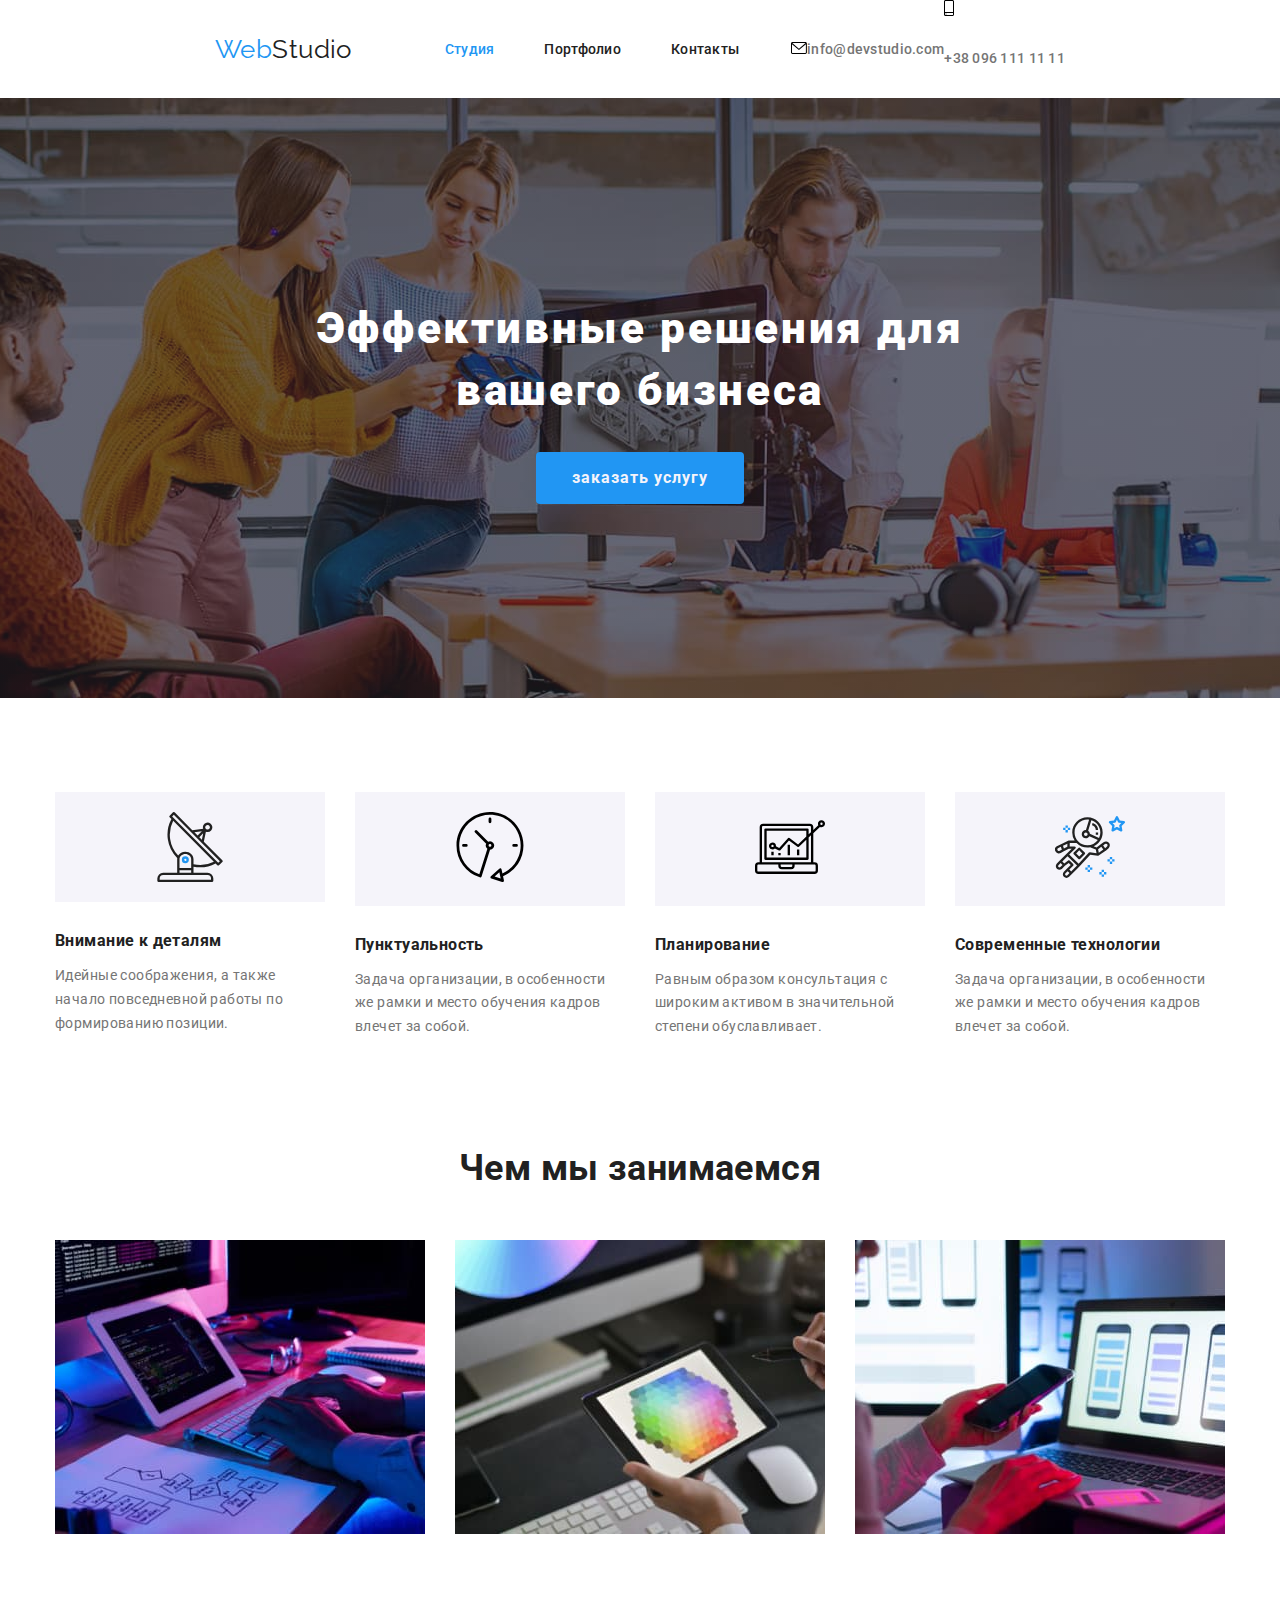
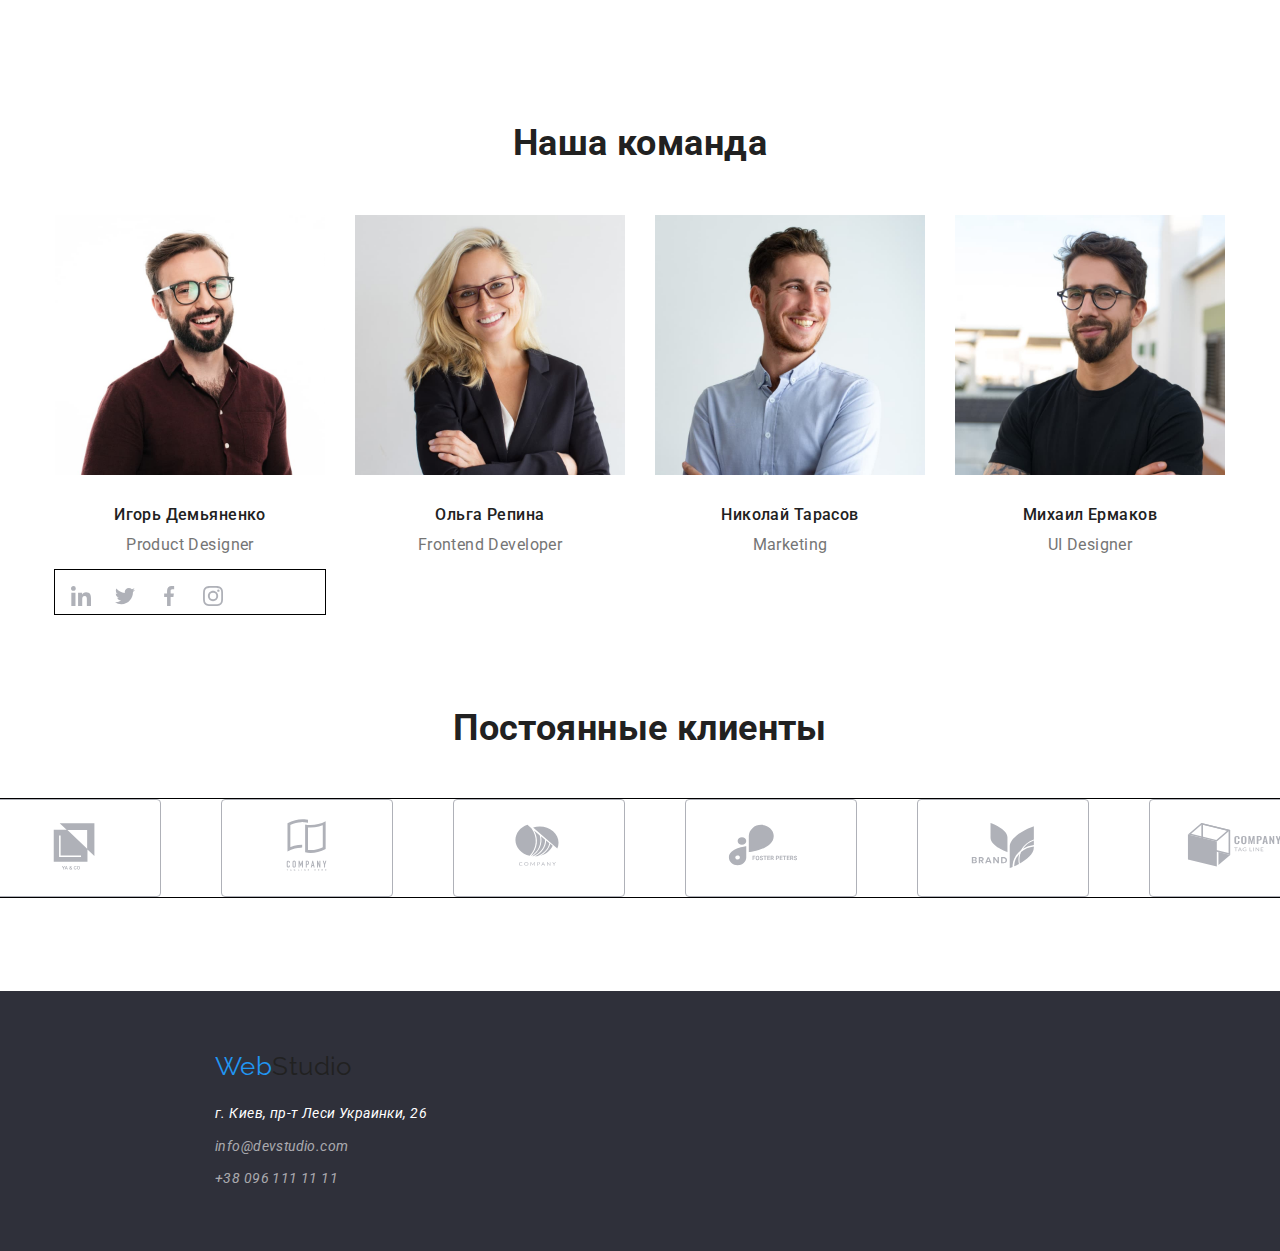
==== index.html @ ce1b3cab "homework04001" ====
<!DOCTYPE html>
<html lang="ru">

<head>
    <meta charset="UTF-8" />
    <meta name="viewport" content="width=device-width, initial-scale=1.0" />
    <title>WebStudio</title>
    <link rel="preconnect" href="https://fonts.gstatic.com">
    <link href="https://fonts.googleapis.com/css2?family=Raleway:wght@700&family=Roboto:wght@400;500;700;900&display=swap"
        rel="stylesheet">
    <link rel="stylesheet" href="https://cdnjs.cloudflare.com/ajax/libs/modern-normalize/1.0.0/modern-normalize.min.css">
   <link rel="stylesheet" href="./css/styles.css">
   
</head>

<body>
    <header class="header">
        <div class="conteiner main-nav">
    
            <nav class="nav">
    
                <a lang="en" href="./index.html" class="logo"><span class="logo-part-first">Web</span>Studio</a>
    
                <ul class="nav-link list">
                    <li class="item"><a href="./index.html" class="link current ">Студия</a></li>
                    <li class="item"><a href="./portfolio.html" class="link ">Портфолио</a></li>
                    <li class="item"><a href="" class="link ">Контакты</a></li>
                </ul>
    
            </nav>
    
            <ul class="nav-information list">
                <li class="item">
                    <svg class="icon-envelop" width="16" height="12">
                        <use href="./images/sprite.svg#icon-envelope"></use>
                    </svg>
                </li>
                    <a href="mailto:info@devstudio.com" class="link">info@devstudio.com</a>
                <li class="item">
                    <svg class="icon-smartphone" width="10" height="16">
                        <use href="./images/sprite.svg#icon-smartphone"></use>
                    </svg>
                    <a href="tel:+380961111111" class="link">+38 096 111 11 11</a>
                </li>
            </ul>
    
        </div>
    </header>
    
    
    <main>
        <!-- Герой -->
        <div>
            <section class="hero">
                <h1 class="hero-title">Эффективные решения для вашего бизнеса</h1>
                <button type="button" class="button-hero">заказать услугу</button>
            </section>              
        </div>
        <!-- Преимущества -->
        <section class="advantages">
            <div class="container main ">
                            
            <ul class="advantages-list list">
                <li class="item">
                    <div class="conteiner-advantages-icon">  
                    <svg class="advantages-icon" width="70" height="70">
                        <use href="./images/sprite.svg#icon-antenna"></use>
                    </svg>
                    </div>
                    <h3 class="advantages-title">Внимание к деталям</h3>
                    <p class="advanteges-description">
                     Идейные соображения, а также начало повседневной работы по формированию позиции.
                    </p>
                </li>

                <li class="item">
                    <div class="conteiner-advantages-icon">
                    <svg class="icon-clock" width="70" height="70">
                        <use href="./images/sprite.svg#icon-clock"></use>
                    </svg>
                    </div>
                    <h3 class="advantages-title">Пунктуальность</h3>
                    <p class="advanteges-description"> 
                    Задача организации, в особенности же рамки и место обучения кадров влечет за собой.
                    </p>
                  
                </li>

                <li class="item">
                    <div class="conteiner-advantages-icon">
                    <svg class="icon-diagram" width="70" height="70">
                    <use href="./images/sprite.svg#icon-diagram"></use>
                    </svg>
                    </div>
                    <h3 class="advantages-title">Планирование</h3>
                    <p class="advanteges-description"> 
                    Равным образом консультация с широким активом в значительной степени обуславливает.
                    </p>
                </li>

                <li class="item">
                    <div class="conteiner-advantages-icon">
                    <svg class="icon-astronaut" width="70" height="70">
                        <use href="./images/sprite.svg#icon-astronaut"></use>
                    </svg>
                    </div>

                    <h3 class="advantages-title">Современные технологии</h3>
                    <p class="advanteges-description">
                    Задача организации, в особенности же рамки и место обучения кадров влечет за собой.
                    </p>
                 </li>
            </ul>
            </div>
        </section>
    
        <!-- Примеры работ -->
        <section class="example">
            <div class="container main">
            <h2 class="example-title">Чем мы занимаемся</h2>
    
            <ul class=" example-list list">
                <li class="item">
                    <img src="./images/whatwedoing.jpg" alt="Что мы делаем" width="370" />
                    
                </li>
                <li class="item" >
                    <img src="./images/whatwedoing1.jpg" alt="Что мы делаем 1" width="370" />
                    
                </li>
                <li class="item">
                    <img src="./images/whatwedoing2.jpg" alt="Что мы делаем 2" width="370" />
                    
                </li>
            </ul>
            </div>
        </section>
    
        <!-- Наша команда -->
        <section class="team">
            <div class="container">
            <h2 class="team-title">Наша команда</h2>
            
    
            <ul class="team-list list"> 
                <li class="item">
                    <a href=""><img src="./images/ourcommand1.jpg" alt="Игорь Демьяненко" width="270"  class="team-images"/></a>
                    <h3 class="team-list-title">Игорь Демьяненко</h3>
                    <p class="team-description" lang="en">Product Designer</p>
                    <div class="team-icon-block">
                        <a href="" class="team-icon">
                            <svg class="icon-social-links" >
                                <use href="./images/sprite.svg#icon-linkedin"></use>
                            </svg>
                        </a>
                        <a href="" class="team-icon">
                            <svg class="icon-social-links" >
                                <use href="./images/sprite.svg#icon-twitter"></use>
                            </svg>
                        </a>
                        <a href="" class="team-icon">
                            <svg class="icon-social-links">
                                <use href="./images/sprite.svg#icon-facebook"></use>
                            </svg>
                        </a>
                        <a href="" class="team-icon">
                            <svg class="icon-social-links">
                                <use href="./images/sprite.svg#icon-instagram"></use>
                            </svg>
                        </a>
                    </div>

                </li>
                <li class="item"> 
                    <a href=""><img src="./images/ourcommand2.jpg" alt="Ольга Репина" width="270"  class="team-images"/></a>
                    <h3 class="team-list-title">Ольга Репина</h3>
                    <p class="team-description" lang="en">Frontend Developer</p>
                </li>
                <li class="item">
                    <a href=""><img src="./images/ourcommand3.jpg" alt="Николай Тарасов" width="270"  class="team-images"/></a>
                    <h3 class="team-list-title">Николай Тарасов</h3>
                    <p class="team-description" lang="en">Marketing</p>
                </li>
                <li class="item">
                    <a href=""><img src="./images/ourcommand4.jpg" alt="Михаил Ермаков" width="270"  class="team-images"/></a>
                    <h3 class="team-list-title">Михаил Ермаков</h3>
                    <p class="team-description" lang="en">UI Designer</p>
                </li>
                               
            </ul>
            </div>
        </section >
        <!-- Постоянные клиенты -->

        <section class="regular-client">
            <div class="conteiner">
            <h2 class="regular-client-title">Постоянные клиенты</h2>
            <ul class="regular-client-list list">

                <li class="regular-client-item">
                    <div class="regular-client-icon">
                    <a href=" " class="regular-client-link">
                        <svg class="regular-client-svg" width="106" height="60">
                            <use href="./images/sprite.svg#icon-client1"></use>
                        </svg>
                    </a>
                </div>
                </li>
                <li class="regular-client-item">
                    <div class="regular-client-icon">
                    <a href="" class="regular-client-link">
                        <svg class="regular-client-svg"  width="106" height="60">
                            <use href="./images/sprite.svg#icon-client2"></use>
                        </svg>
                    </a>
                    </div>
                </li>

                <li class="regular-client-item">
                    <div class="regular-client-icon">
                <a href=""  class="regular-client-link">
                    <svg class="regular-client-svg"  width="106" height="60">
                        <use href="./images/sprite.svg#icon-client3"></use>
                    </svg>
                </a>
                </div>
                </li>

               <li class="regular-client-item">
                    <div class="regular-client-icon">
                <a href=""  class="regular-client-link">
                    <svg class="regular-client-svg"  width="106" height="60">
                        <use href="./images/sprite.svg#icon-client4"></use>
                    </svg>
                </a>
                </div>
                </li>

                <li class="regular-client-item">
                    <div class="regular-client-icon">
                        <a href=""  class="regular-client-link">
                            <svg class="regular-client-svg" width="106" height="60">
                                <use href="./images/sprite.svg#icon-client5"></use>
                            </svg>
                        </a>
                    </div>
                </li>

                <li class="regular-client-item">
                    <div class="regular-client-icon">
                <a href=""  class="regular-client-link">
                    <svg class="regular-client-svg"  width="106" height="60">
                        <use href="./images/sprite.svg#icon-client6"></use>
                    </svg>
                </a>
                </div>
                </li>

            </div>
            </ul>

        </section>
    
    </main>
    <!-- Футер -->
    <footer class="footer">
    
        <div class="container footer-conteiner">
            <a lang="en" href="./index.html" class="footer-logo"><span class="logo-part-first">Web</span>Studio</a>
    
            <address>
                <ul class="footer-list list">
                    <li>г. Киев, пр-т Леси Украинки, 26</li>
                    <li><a href="mailto:info@devstudio.com" class=" link  footer-email">info@devstudio.com</a></li>
                    <li><a href="tel:+380961111111" class="link  footer-tel">+38 096 111 11 11</a></li>
                </ul>
            </address>
        </div>
    
    </footer>

    </body>
    
    </html>
---- css/styles.css ----
/* основной цвет текста #757575 */
/* вторичный цвет текста  #212121*/
/* Акцент #2196F3 */
/* наша команда #F5F4FA */
/* футер #2F303A*/
/* Белый #FFFFFF */
/* герой #2F303A */

:root {
  --primery-text-color: #757575;
  --secondary-text-color: #212121;
  --accent-color: #2196f3;
  --primery-bg-color: #f5f4fa;
  --card-set-gap: 30px;
  --wite-color: #ffffff;
}
body {
  background-color: var(--wite-color);
  color: var(--primery-text-color);
  font-family: Roboto, sans-serif;
  font-size: 14px;
  letter-spacing: 0.03em;
}

img {
  display: block;
  max-width: 100%;
  height: auto;
}
.container {
  margin-left: auto;
  margin-right: auto;
  width: 1200px;
  padding-left: 15px;
  padding-right: 15px;
  padding-top: 94px;
  padding-bottom: 94px;
}

.list {
  list-style: none;
  margin: 0px;
  padding: 0px;
}

.link {
  text-decoration: none;
}

/* Навигация */

.page-header {
  border-bottom: 1px solid #ececec;
}

.logo {
  margin-left: 215px;

  color:var( --secondary-text-color);
  font-family: Raleway, sans-serif;
  font-size: 26px;
  line-height: 1.2;
  text-decoration: none;
  
}

 .logo-part-first {
   color:var(--accent-color);
 }
 
.main-nav, .nav, .nav-link, .nav-information  {
  display: flex;
  align-items: center;
} 
.main-nav {
  align-items: center;
  
}
.nav-link  {
  margin-left: 93px;
 }

.nav-link .item:not(:last-child) {
  margin-right: 50px;
} 

.nav-link .link {
  display: block;
  padding-top: 32px;
  padding-bottom: 32px;
  color: var(--secondary-text-color);

  font-weight: 500;
  font-size: 14px;
  line-height: 1.1;
  letter-spacing: 0.02em;
  text-decoration: none;
}

.nav-link .link.current {
color: var(--accent-color);
}

.nav-information .link {
  display: block;
  padding-top: 32px;
  padding-bottom: 32px;

  color: var(--primery-text-color);

  font-weight: 500;
  font-size: 14px;
  line-height: 1.1;
  letter-spacing: 0.02em;
  text-decoration: none;
}

.nav-information  {
  margin-left: auto;
  margin-right: 215px;
}

.nav-information .item + .item{
  margin-left: 50px;
}
.nav-link a:hover,
.nav-link a:focus,
.nav-information a:hover,
.nav-information a:focus {
  color: var(--accent-color);
}

/* Герой */
.hero {
  max-width: 1600px;
  min-height: 600px;
  margin-left: auto;
  margin-right: auto;
  background-color: #c4c4c4;
  background-image: linear-gradient(
      to right,
      rgba(47, 48, 58, 0.4),
      rgba(47, 48, 58, 0.4)
    ),
    url("../images/fotohero.jpg");

  background-repeat: no-repeat;
  background-position: center;
  background-size: cover;
}
.hero-title {
  color: var(--wite-color);

  display: block;

  width: 696px;
  margin: 0 auto;

  padding-top: 200px;
  margin-bottom: 30px;

  text-align: center;
  font-weight: 900;
  font-size: 44px;
  line-height: 1.4;
  letter-spacing: 0.06em;
}
.button-hero {
  color: var(--primery-bg-color);
  background-color: var(--accent-color);

  display: block;
  margin: 0 auto;

  font-family: inherit;
  font-weight: 700;
  font-size: 16px;
  line-height: 1.9;
  letter-spacing: 0.06em;
  cursor: pointer;
  border-radius: 4px;
  padding: 10px 35px;
  border: 1px solid transparent;
  min-width: 130px;
}

/* Преимущества */

.advantages {
}

.advantages-list {
  display: flex;
}
.container.main {
  padding-bottom: 0px;
}
.conteiner-advantages-icon {
  background-color: #f5f4fa;
  padding: 20px 100px;
  margin-bottom: 30px;
}
.advantages-icon {
  display: block;
  margin: 0 auto;
}
.advantages-list .item {
  width: 270px;
}
.advantages-list .item:not(:last-child) {
  margin-right: 30px;
}

.advantages-title {
  color: var(--secondary-text-color);

  margin-top: 0px;
  margin-bottom: 10px;
  line-height: 1.1;
}

.advanteges-description {
  display: block;
  line-height: 1.7;
}

/* Примеры работ */
.example {
}

.example-title {
  color: var(--secondary-text-color);

  margin-top: 0px;
  margin-bottom: 50px;

  font-size: 36px;
  line-height: 1.2;
  text-align: center;
}

.example-list {
  display: flex;
  margin-bottom: 94px;
}
.example-list .item:not(:last-child) {
  margin-right: 30px;
}

/* Наша команда */

.team-title {
  color: var(--secondary-text-color);

  margin-top: 0px;
  margin-bottom: 50px;

  font-size: 36px;
  line-height: 1.2;
  text-align: center;
}

.team-list {
  display: flex;
  flex-wrap: wrap;
}

.team-list item {
  display: inline-block;
  
  margin: 0px auto;
  padding: 0px;
  width: 270px;
  background-color: cadetblue;
}

.team-list .item:not(:last-child) {
  margin-right: 30px;
}

.team-images {
  margin-bottom: 30px;
}

.team-list-title {
  display: block;
  color: var(--secondary-text-color);
  text-align: center;
  margin-top: 0px;
  margin-bottom: 10px;
  font-weight: 500;
  font-size: 16px;
  line-height: 1.2;
}

.team-description {
  display: block;
  text-align: center;
  margin-top: 0px;
  margin-bottom: 16px;

  font-size: 16px;
  line-height: 1.2;
}

.team-icon-block {
  display: flex;
  padding: 0px;
  margin: 0px;
  outline: 1px solid black;
}

.team-icon {
  display: block;
  padding:16px;
  border: none;
  width: 44px;
  height: 44px;
  color: #afb1b8;
  border-radius: 50%;
}

.icon-social-links {
  display: inline-block;

  fill: currentColor;
  width: 20px;
  height: 20px;
}

.team-icon:hover,
.team-icon:focus,
.icon-social-links:hover,
.icon-social-links:focus {
  background-color: var(--accent-color);
  fill: #ffffff;
}
/* Постоянные клиенты */

.regular-client-title {
  color: var(--secondary-text-color);

  margin-top: 0px;
  margin-bottom: 50px;

  font-size: 36px;
  line-height: 1.16;
  text-align: center;
}

.regular-client-list {
  display: flex;
  padding: 0;
  margin: 0;
  outline: 1px solid black;
  list-style: none;
  background-color: #ffffff;
  margin-bottom: 94px;
  justify-content: center;
}

.regular-client-item {
  padding: 0;
  margin: 0;
  border: 1px solid #afb1b8;
  border-radius: 4px;
  margin-left: 30px;
}

.regular-client-item:not(:last-child) {
  margin-right: 30px;
}

.regular-client-icon {
  display: inline-block;
  padding: 16px 32px;
}
.regular-client-svg {
  fill: #afb1b8;
}

/* .regular-client-list {
  margin-bottom: 94px;
  display: flex;
  justify-content: center;
}
.regular-client-item {
  display: inline-block;
  margin: 0px;
  padding: 0px;
  background-color: #e5e5e5;
  border: 1px solid #afb1b8;
  border-radius: 4px;
  width: 170px;
  cursor: pointer;
}

.regular-client-item:not(:last-child) {
  margin-right: 30px;
}

.regular-client-icon {
  display: inline-block;
  padding: 16px 32px;
}
.regular-client-svg {
  fill: #afb1b8;
} */

.regular-client-item:hover,
.regular-client-item:focus,
.regular-client-svg:hover,
.regular-client-svg:focus {
  border-color: var(--accent-color);
  fill: var(--accent-color);
}
/* Футер */

.footer {
  background-color: #2f303a;
}
.footer-conteiner {
  margin: 0px;
  padding-top: 60px;
  padding-left: 215px;
  padding-bottom: 60px;
}

.footer-logo {
  display: block;
  color:var( --secondary-text-color);
  font-family: Raleway, sans-serif;
  font-size: 26px;
  line-height: 1.2;
  text-decoration: none;
  margin-bottom: 20px;
}

.footer-list li {
  color: var(--wite-color);
  line-height: 1.7;
}
.footer-list li:not(:last-child) {
  margin-bottom: 9px;
}

.footer-list a:hover,
.footer-list a:focus {
  color: var(--accent-color);
}

.footer-email,
.footer-tel {
  line-height: 1.7;
  color: rgba(255, 255, 255, 0.6);
}

/* Портфолио */

/* Кнопки портфолио */
.button-list {
  display: flex;
  justify-content: center;
  margin-bottom: 50px;
}

.button {
  color: var(--secondary-text-color);
  background-color: var(--primery-bg-color);

  font-weight: 500;
  font-size: 16px;
  line-height: 1.6;
  cursor: pointer;
  border-radius: 4px;
  padding: 6px 22px;
  border: 1px solid transparent;
  min-width: 73px;
}
.button:hover,
.button:focus {
  color: var(--primery-bg-color);
  background-color: var(--accent-color);
}

/* Проекты */
.project {
  display: flex;
  flex-wrap: wrap;

  padding: 0;
  margin: 0;
  list-style: none;
  margin-left: calc (-1 * var(--card-set-gap));
  margin-top: calc (-1 * var(--card-set-gap));
}

.project .card {
  border-bottom: 1px solid #eeeeee;
}

.project > .card {
  flex-basis: calc(100% / 3 - var(--card-set-gap));
  margin-left: var(--card-set-gap);
  margin-top: var(--card-set-gap);
}

.card-image {
  margin-bottom: 20px;
}

.project-title {
  color: var(--secondary-text-color);

  padding: 0;
  margin: 0;
  margin-bottom: 4px;

  font-size: 18px;
  line-height: 2;
  letter-spacing: 0.05em;
  text-decoration: none;
}

.project-description {
  color: var(--primery-text-color);

  padding: 0;
  margin: 0;

  font-size: 16px;
  line-height: 1.9;
}

.card-content {
  padding: 20px 24px;
}
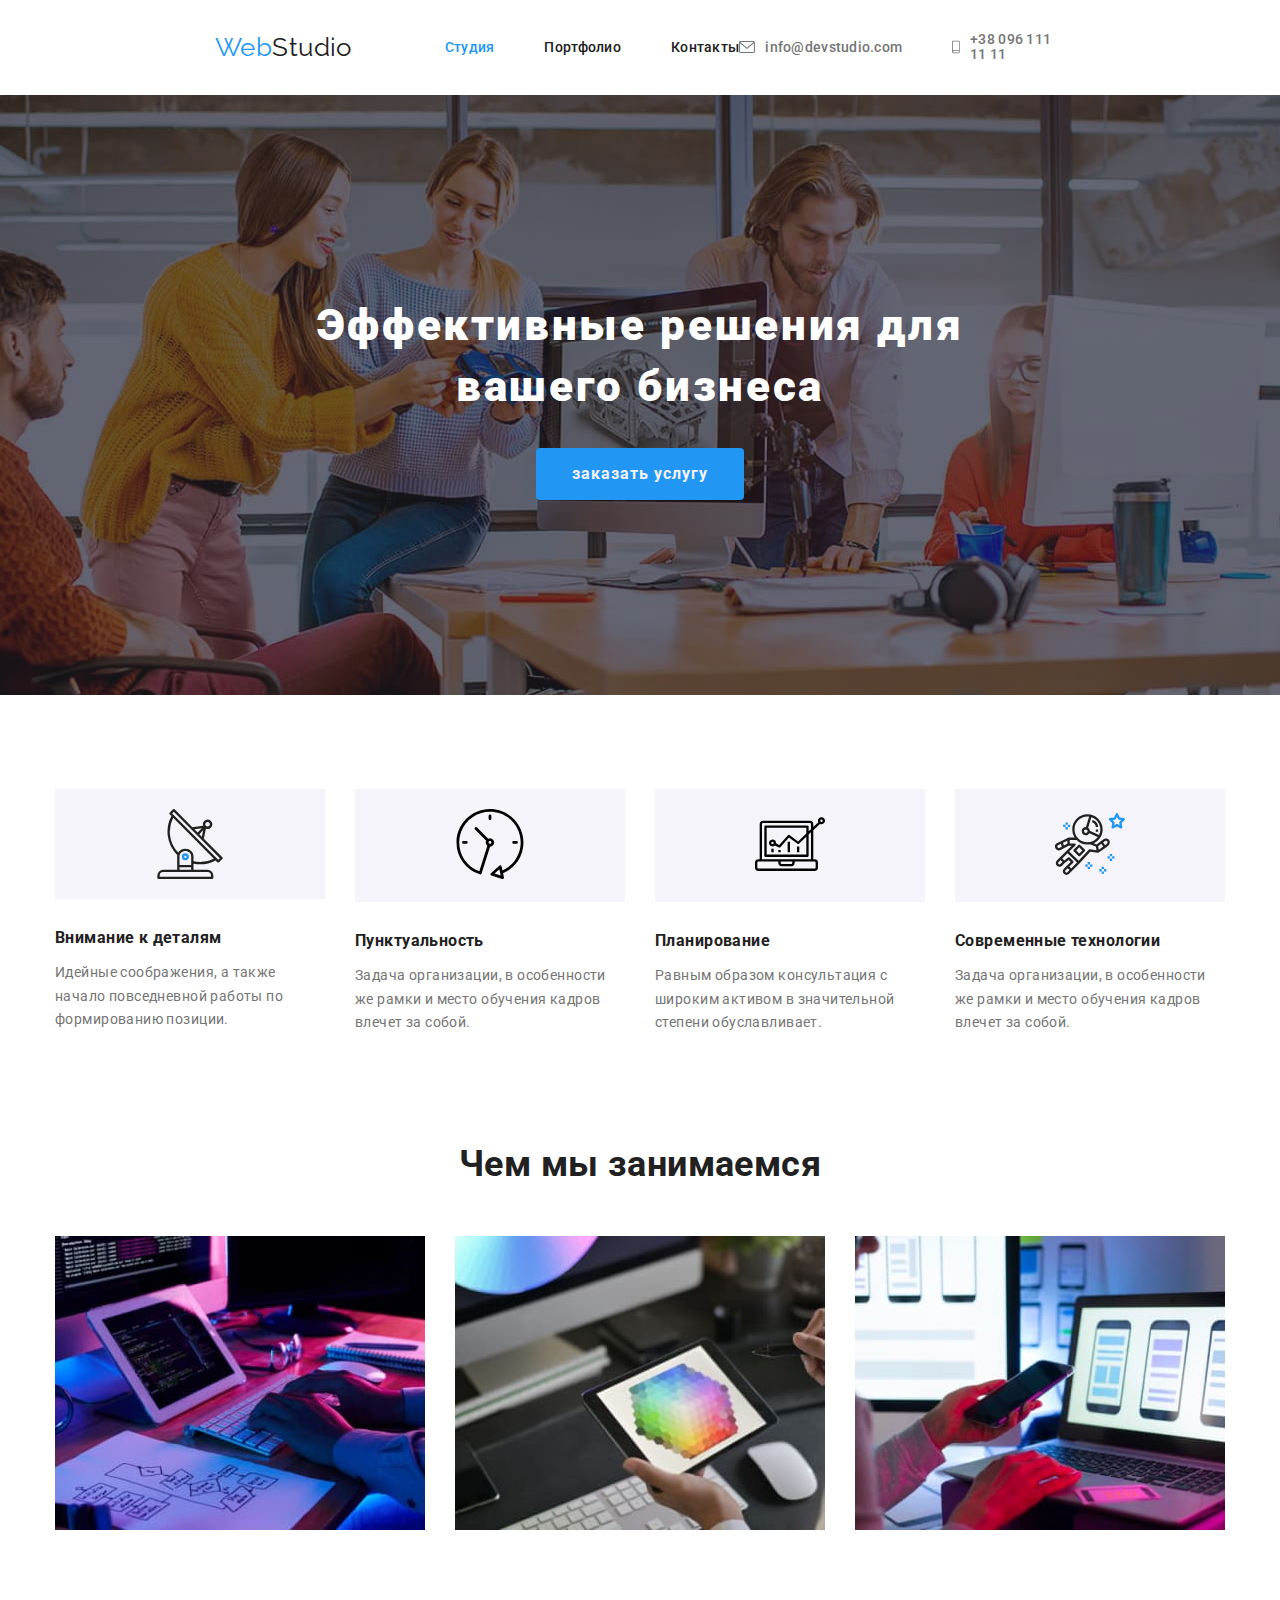
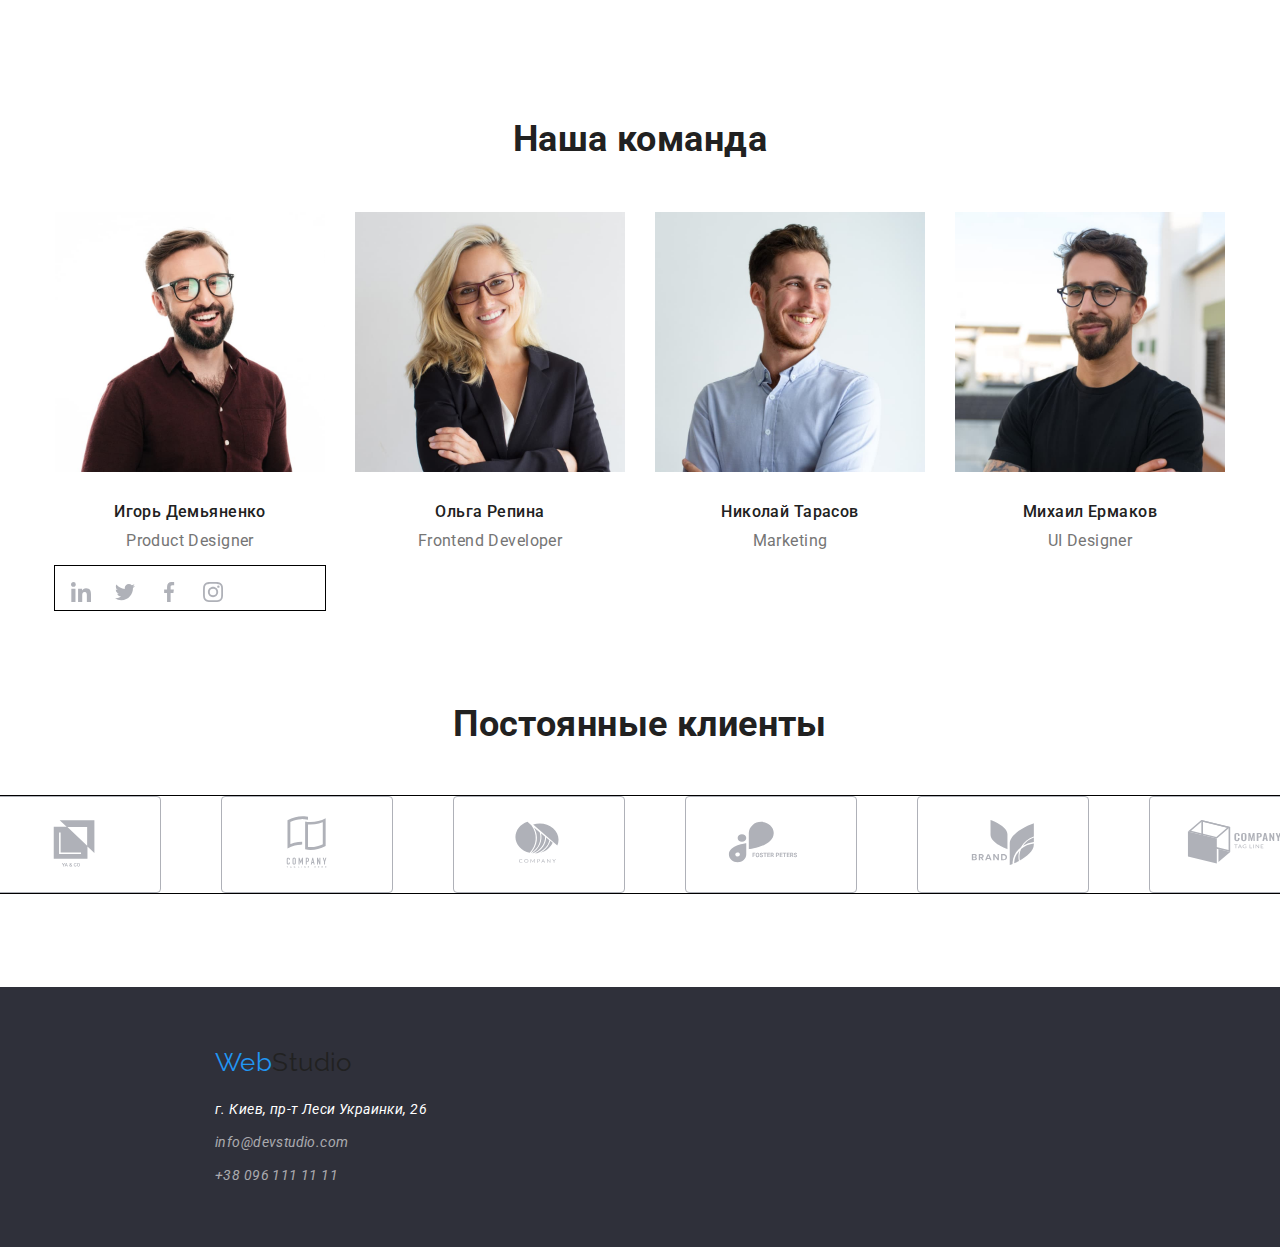
==== commit 8da6323f: "homework04100" ====
--- a/index.html
+++ b/index.html
@@ -31,13 +31,13 @@
     
             <ul class="nav-information list">
                 <li class="item">
-                    <svg class="icon-envelop" width="16" height="12">
+                    <svg class=" nav-information-icon" width="16" height="12">
                         <use href="./images/sprite.svg#icon-envelope"></use>
                     </svg>
-                </li>
                     <a href="mailto:info@devstudio.com" class="link">info@devstudio.com</a>
-                <li class="item">
-                    <svg class="icon-smartphone" width="10" height="16">
+                    </li>
+                <li class="item">
+                    <svg class=" nav-information-icon" width="10" height="16">
                         <use href="./images/sprite.svg#icon-smartphone"></use>
                     </svg>
                     <a href="tel:+380961111111" class="link">+38 096 111 11 11</a>
--- a/css/styles.css
+++ b/css/styles.css
@@ -120,14 +120,28 @@
   margin-right: 215px;
 }
 
-.nav-information .item + .item{
+.nav-information .item:last-child {
   margin-left: 50px;
 }
+
 .nav-link a:hover,
 .nav-link a:focus,
-.nav-information a:hover,
-.nav-information a:focus {
+.nav-information .item :hover,
+.nav-information :focus {
   color: var(--accent-color);
+  fill:var(--accent-color) ;
+}
+.nav-information-icon {
+  display:inline-block;
+  fill:var(--primery-text-color);
+  margin-right: 10px;
+  
+}
+
+.nav-information .item {
+  display: inline-flex;
+  align-items: center;
+
 }
 
 /* Герой */
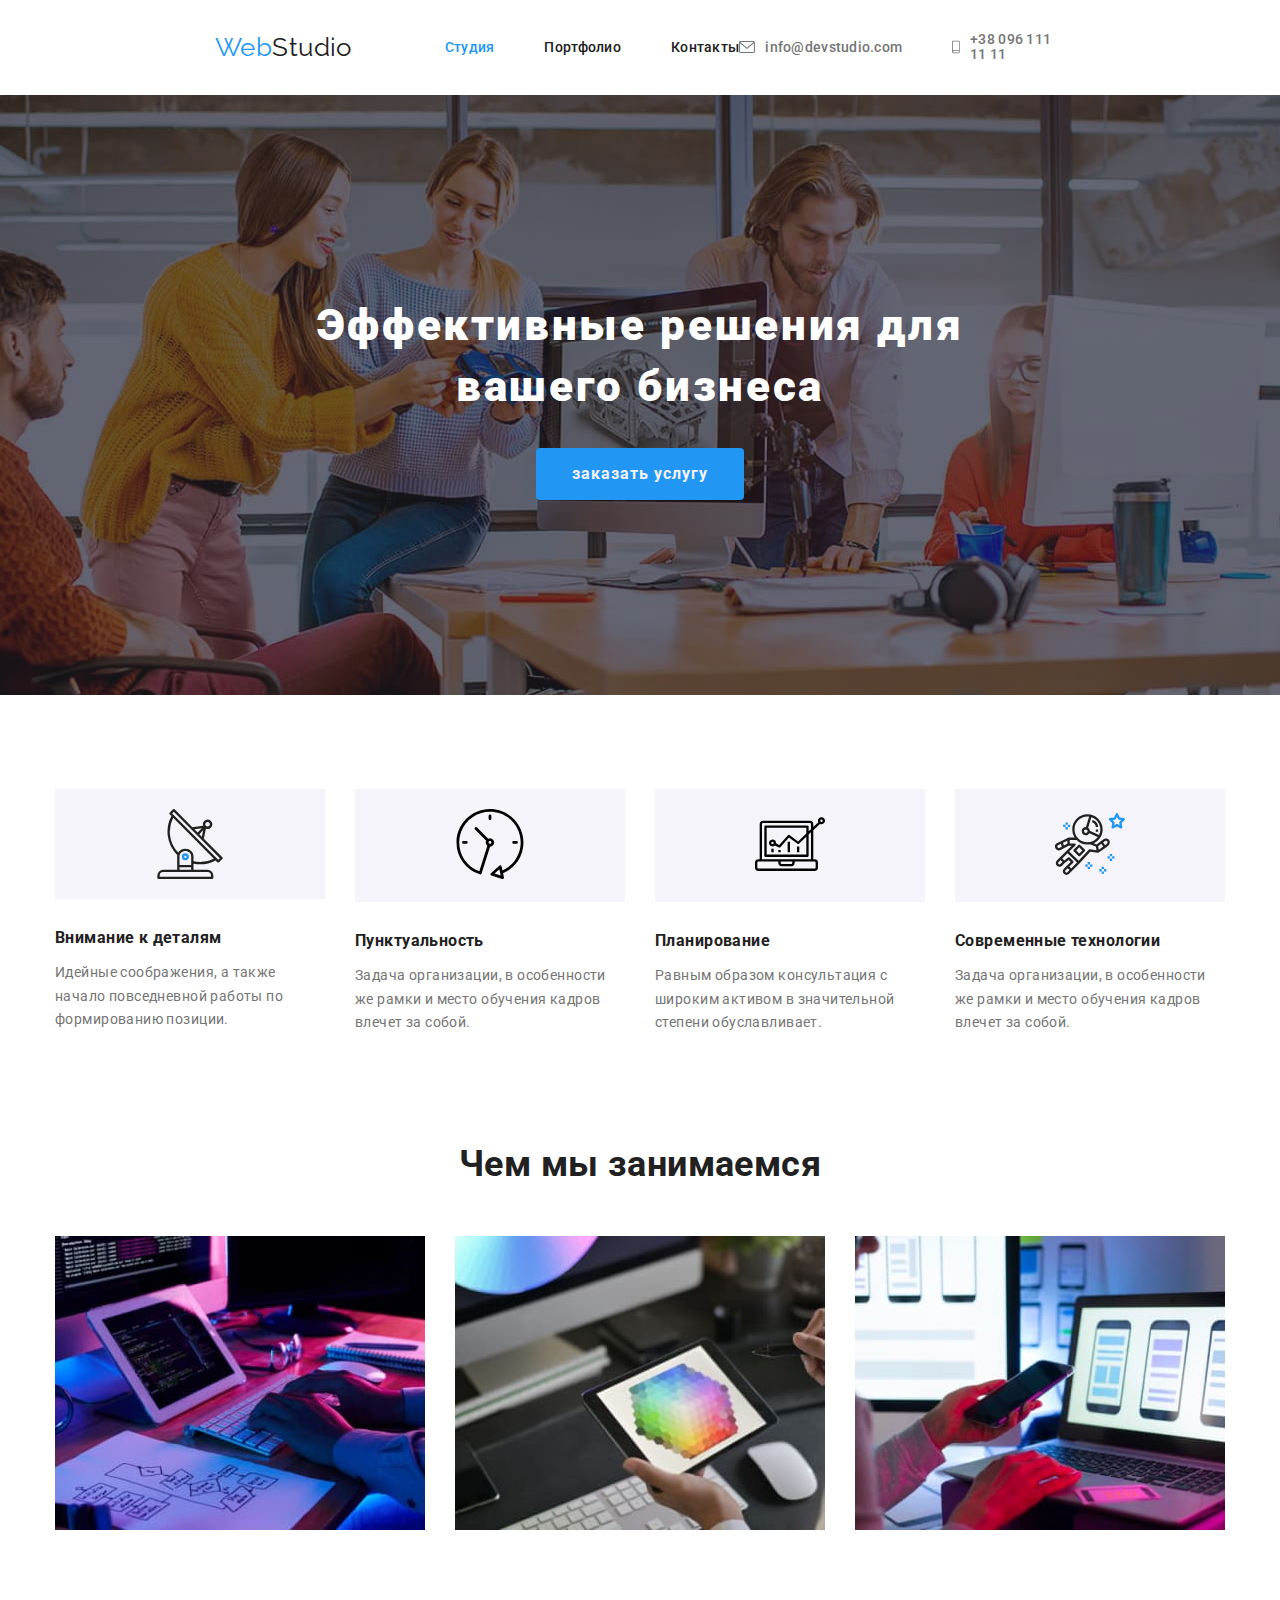
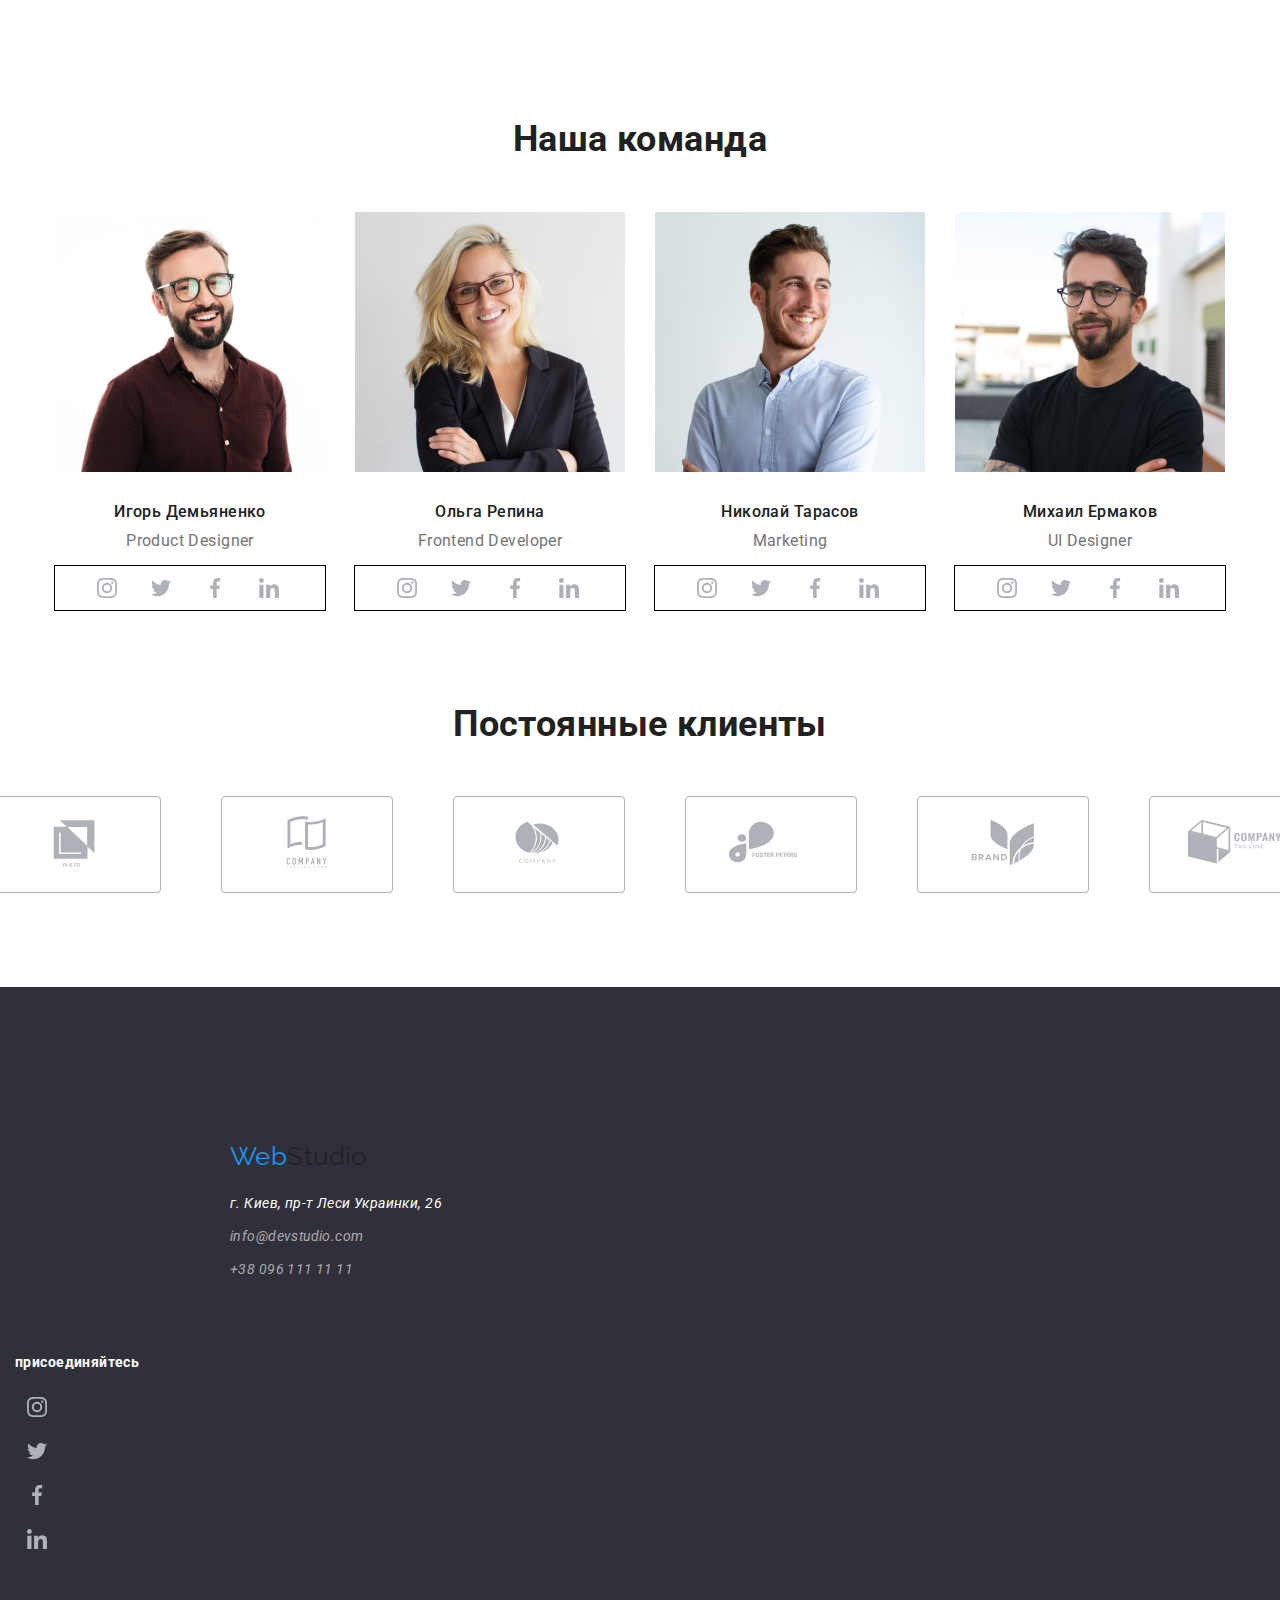
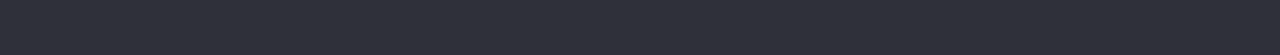
==== commit 3e4b9e0e: "homework04good02" ====
--- a/index.html
+++ b/index.html
@@ -31,16 +31,21 @@
     
             <ul class="nav-information list">
                 <li class="item">
+                    
                     <svg class=" nav-information-icon" width="16" height="12">
                         <use href="./images/sprite.svg#icon-envelope"></use>
                     </svg>
                     <a href="mailto:info@devstudio.com" class="link">info@devstudio.com</a>
                     </li>
-                <li class="item">
+             
+
+                <li class="item">
+               
                     <svg class=" nav-information-icon" width="10" height="16">
                         <use href="./images/sprite.svg#icon-smartphone"></use>
                     </svg>
                     <a href="tel:+380961111111" class="link">+38 096 111 11 11</a>
+                    
                 </li>
             </ul>
     
@@ -150,7 +155,7 @@
                     <div class="team-icon-block">
                         <a href="" class="team-icon">
                             <svg class="icon-social-links" >
-                                <use href="./images/sprite.svg#icon-linkedin"></use>
+                                <use href="./images/sprite.svg#icon-instagram"></use>
                             </svg>
                         </a>
                         <a href="" class="team-icon">
@@ -165,26 +170,95 @@
                         </a>
                         <a href="" class="team-icon">
                             <svg class="icon-social-links">
-                                <use href="./images/sprite.svg#icon-instagram"></use>
-                            </svg>
-                        </a>
-                    </div>
-
-                </li>
+                                <use href="./images/sprite.svg#icon-linkedin"></use>
+                            </svg>
+                        </a>
+                    </div>
+                </li>
+
                 <li class="item"> 
                     <a href=""><img src="./images/ourcommand2.jpg" alt="Ольга Репина" width="270"  class="team-images"/></a>
                     <h3 class="team-list-title">Ольга Репина</h3>
                     <p class="team-description" lang="en">Frontend Developer</p>
-                </li>
+                    <div class="team-icon-block">
+                        <a href="" class="team-icon">
+                            <svg class="icon-social-links">
+                                <use href="./images/sprite.svg#icon-instagram"></use>
+                            </svg>
+                        </a>
+                        <a href="" class="team-icon">
+                            <svg class="icon-social-links">
+                                <use href="./images/sprite.svg#icon-twitter"></use>
+                            </svg>
+                        </a>
+                        <a href="" class="team-icon">
+                            <svg class="icon-social-links">
+                                <use href="./images/sprite.svg#icon-facebook"></use>
+                            </svg>
+                        </a>
+                        <a href="" class="team-icon">
+                            <svg class="icon-social-links">
+                                <use href="./images/sprite.svg#icon-linkedin"></use>
+                            </svg>
+                        </a>
+                    </div>
+
+                </li>
+
                 <li class="item">
                     <a href=""><img src="./images/ourcommand3.jpg" alt="Николай Тарасов" width="270"  class="team-images"/></a>
                     <h3 class="team-list-title">Николай Тарасов</h3>
                     <p class="team-description" lang="en">Marketing</p>
+                     <div class="team-icon-block">
+                        <a href="" class="team-icon">
+                            <svg class="icon-social-links" >
+                                <use href="./images/sprite.svg#icon-instagram"></use>
+                            </svg>
+                        </a>
+                        <a href="" class="team-icon">
+                            <svg class="icon-social-links" >
+                                <use href="./images/sprite.svg#icon-twitter"></use>
+                            </svg>
+                        </a>
+                        <a href="" class="team-icon">
+                            <svg class="icon-social-links">
+                                <use href="./images/sprite.svg#icon-facebook"></use>
+                            </svg>
+                        </a>
+                        <a href="" class="team-icon">
+                            <svg class="icon-social-links">
+                                <use href="./images/sprite.svg#icon-linkedin"></use>
+                            </svg>
+                        </a>
+                    </div>
+
                 </li>
                 <li class="item">
                     <a href=""><img src="./images/ourcommand4.jpg" alt="Михаил Ермаков" width="270"  class="team-images"/></a>
                     <h3 class="team-list-title">Михаил Ермаков</h3>
                     <p class="team-description" lang="en">UI Designer</p>
+                    <div class="team-icon-block">
+                        <a href="" class="team-icon">
+                            <svg class="icon-social-links">
+                                <use href="./images/sprite.svg#icon-instagram"></use>
+                            </svg>
+                        </a>
+                        <a href="" class="team-icon">
+                            <svg class="icon-social-links">
+                                <use href="./images/sprite.svg#icon-twitter"></use>
+                            </svg>
+                        </a>
+                        <a href="" class="team-icon">
+                            <svg class="icon-social-links">
+                                <use href="./images/sprite.svg#icon-facebook"></use>
+                            </svg>
+                        </a>
+                        <a href="" class="team-icon">
+                            <svg class="icon-social-links">
+                                <use href="./images/sprite.svg#icon-linkedin"></use>
+                            </svg>
+                        </a>
+                    </div>
                 </li>
                                
             </ul>
@@ -265,7 +339,8 @@
     <!-- Футер -->
     <footer class="footer">
     
-        <div class="container footer-conteiner">
+        <div class="container">
+           <div class="footer-conteiner">
             <a lang="en" href="./index.html" class="footer-logo"><span class="logo-part-first">Web</span>Studio</a>
     
             <address>
@@ -275,6 +350,45 @@
                     <li><a href="tel:+380961111111" class="link  footer-tel">+38 096 111 11 11</a></li>
                 </ul>
             </address>
+            </div>
+
+            <div class="footer-link">
+                <h3 class="footer-link-title">присоединяйтесь</h3>
+                <ul class="list">
+                    <li>
+                    <a href="" class="team-icon">
+                        <svg class="icon-social-links">
+                            <use href="./images/sprite.svg#icon-instagram"></use>
+                        </svg>
+                    </a>
+                    </li>
+                    <li>
+                    <a href="" class="team-icon">
+                        <svg class="icon-social-links">
+                            <use href="./images/sprite.svg#icon-twitter"></use>
+                        </svg>
+                    </a>
+                    </li>
+                    <li>
+                    <a href="" class="team-icon">
+                        <svg class="icon-social-links">
+                            <use href="./images/sprite.svg#icon-facebook"></use>
+                        </svg>
+                    </a>
+                    </li>
+
+                    <li>
+
+                    <a href="" class="team-icon">
+                        <svg class="icon-social-links">
+                            <use href="./images/sprite.svg#icon-linkedin"></use>
+                        </svg>
+                    </a>
+                    </li>
+                </ul>
+
+            </div>
+
         </div>
     
     </footer>
--- a/css/styles.css
+++ b/css/styles.css
@@ -103,8 +103,7 @@
 
 .nav-information .link {
   display: block;
-  padding-top: 32px;
-  padding-bottom: 32px;
+
 
   color: var(--primery-text-color);
 
@@ -115,6 +114,11 @@
   text-decoration: none;
 }
 
+.nav-link a:hover,
+.nav-link a:focus {
+  color: var(--accent-color);
+}
+
 .nav-information  {
   margin-left: auto;
   margin-right: 215px;
@@ -124,13 +128,22 @@
   margin-left: 50px;
 }
 
-.nav-link a:hover,
-.nav-link a:focus,
-.nav-information .item :hover,
-.nav-information :focus {
+.nav-information li {
+  padding-top: 32px;
+  padding-bottom: 32px;
+}
+.nav-information li :hover,
+.nav-information li :focus {
   color: var(--accent-color);
-  fill:var(--accent-color) ;
-}
+  fill: var(--accent-color);
+}
+
+.nav-information .item {
+  display: inline-flex;
+  align-items: center;
+ }
+
+
 .nav-information-icon {
   display:inline-block;
   fill:var(--primery-text-color);
@@ -138,13 +151,8 @@
   
 }
 
-.nav-information .item {
-  display: inline-flex;
-  align-items: center;
-
-}
-
 /* Герой */
+
 .hero {
   max-width: 1600px;
   min-height: 600px;
@@ -311,7 +319,7 @@
   display: block;
   text-align: center;
   margin-top: 0px;
-  margin-bottom: 16px;
+  margin-bottom: 16 px;
 
   font-size: 16px;
   line-height: 1.2;
@@ -319,19 +327,23 @@
 
 .team-icon-block {
   display: flex;
-  padding: 0px;
-  margin: 0px;
+  padding-left: 30px;
+  padding-right: 30px;
   outline: 1px solid black;
 }
 
 .team-icon {
   display: block;
-  padding:16px;
+  padding:12px;
   border: none;
   width: 44px;
   height: 44px;
   color: #afb1b8;
   border-radius: 50%;
+}
+
+.team-icon:not(:last-child){
+  margin-right: 10px;
 }
 
 .icon-social-links {
@@ -366,7 +378,6 @@
   display: flex;
   padding: 0;
   margin: 0;
-  outline: 1px solid black;
   list-style: none;
   background-color: #ffffff;
   margin-bottom: 94px;
@@ -390,36 +401,9 @@
   padding: 16px 32px;
 }
 .regular-client-svg {
+ 
   fill: #afb1b8;
 }
-
-/* .regular-client-list {
-  margin-bottom: 94px;
-  display: flex;
-  justify-content: center;
-}
-.regular-client-item {
-  display: inline-block;
-  margin: 0px;
-  padding: 0px;
-  background-color: #e5e5e5;
-  border: 1px solid #afb1b8;
-  border-radius: 4px;
-  width: 170px;
-  cursor: pointer;
-}
-
-.regular-client-item:not(:last-child) {
-  margin-right: 30px;
-}
-
-.regular-client-icon {
-  display: inline-block;
-  padding: 16px 32px;
-}
-.regular-client-svg {
-  fill: #afb1b8;
-} */
 
 .regular-client-item:hover,
 .regular-client-item:focus,
@@ -432,9 +416,13 @@
 
 .footer {
   background-color: #2f303a;
+
+}
+.footer .container {
+  margin: 0px;
 }
 .footer-conteiner {
-  margin: 0px;
+
   padding-top: 60px;
   padding-left: 215px;
   padding-bottom: 60px;
@@ -469,6 +457,16 @@
   color: rgba(255, 255, 255, 0.6);
 }
 
+.footer-link-title {
+  display: block;
+  color: var(--wite-color);
+  /* text-align: center; */
+  /* margin-top: 0px;
+  margin-bottom: 10px; */
+  font-size: 14px;
+  line-height: 1.14;
+
+}
 /* Портфолио */
 
 /* Кнопки портфолио */
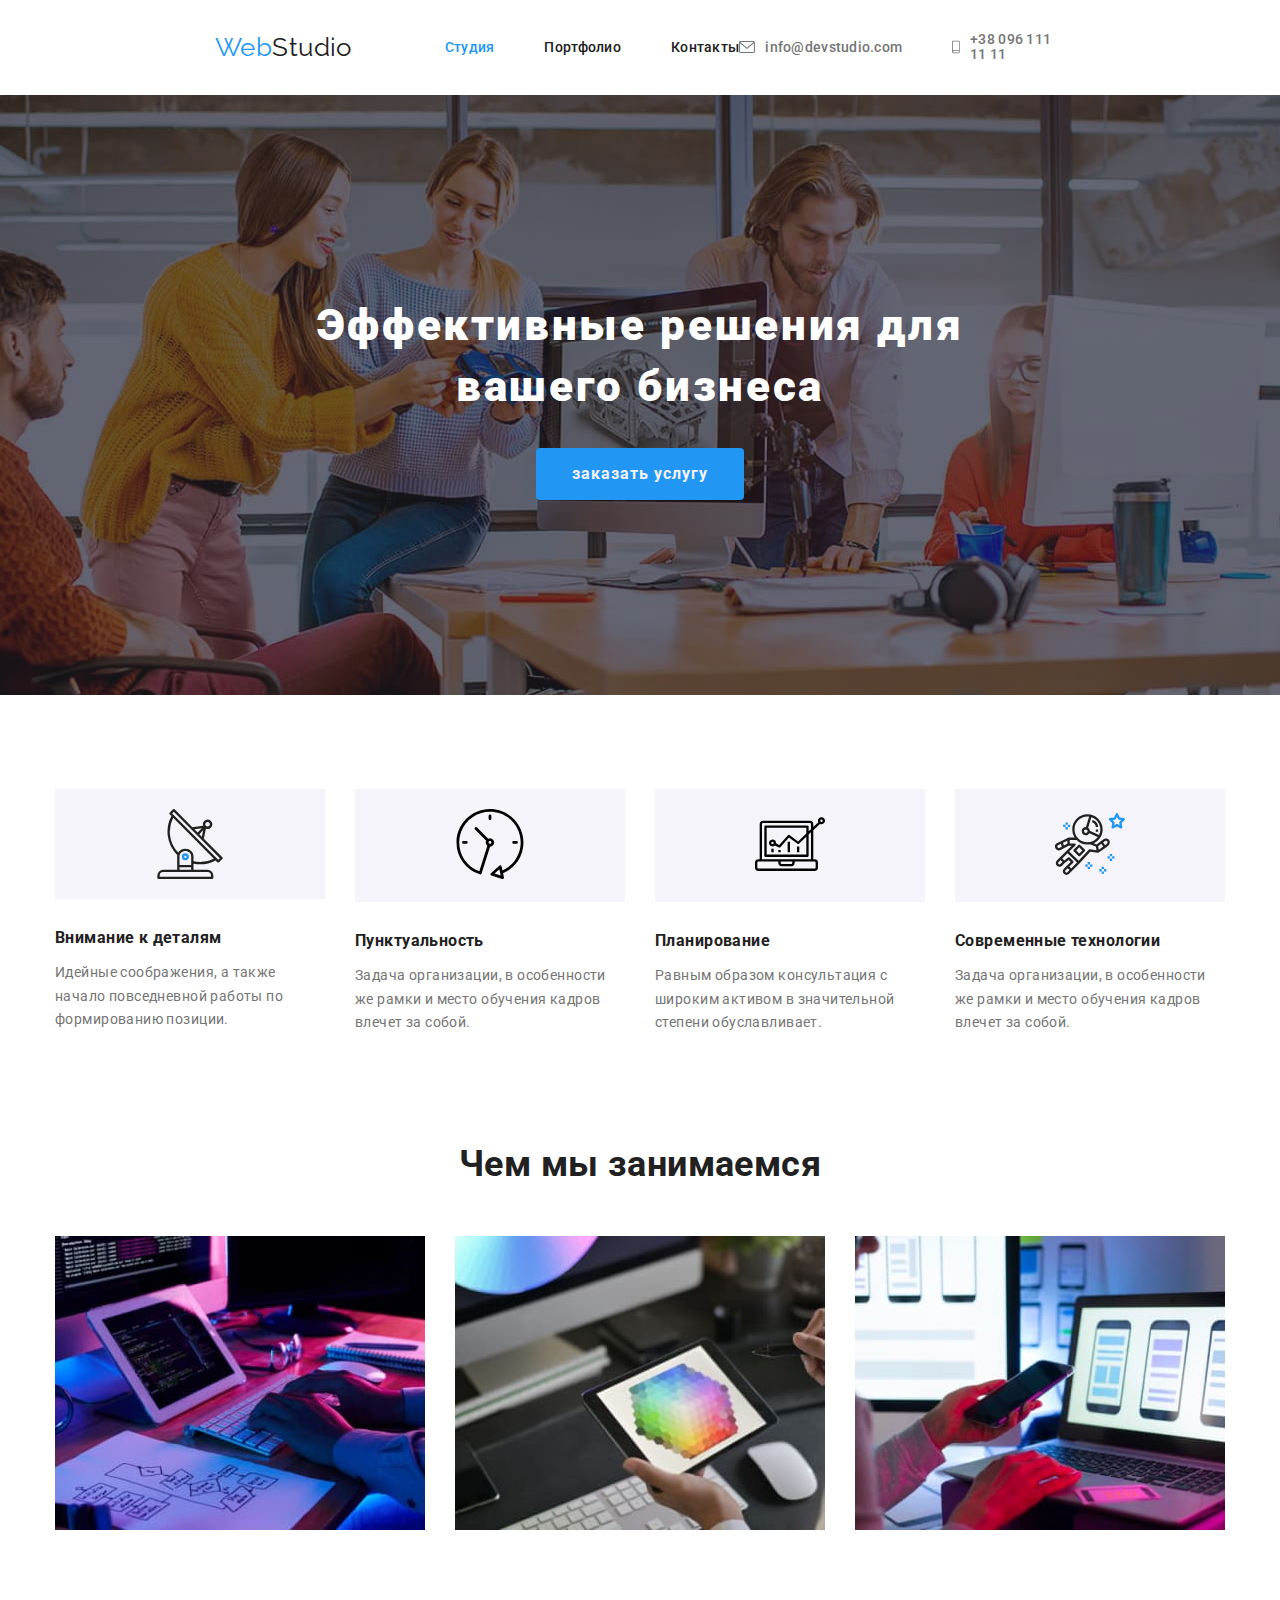
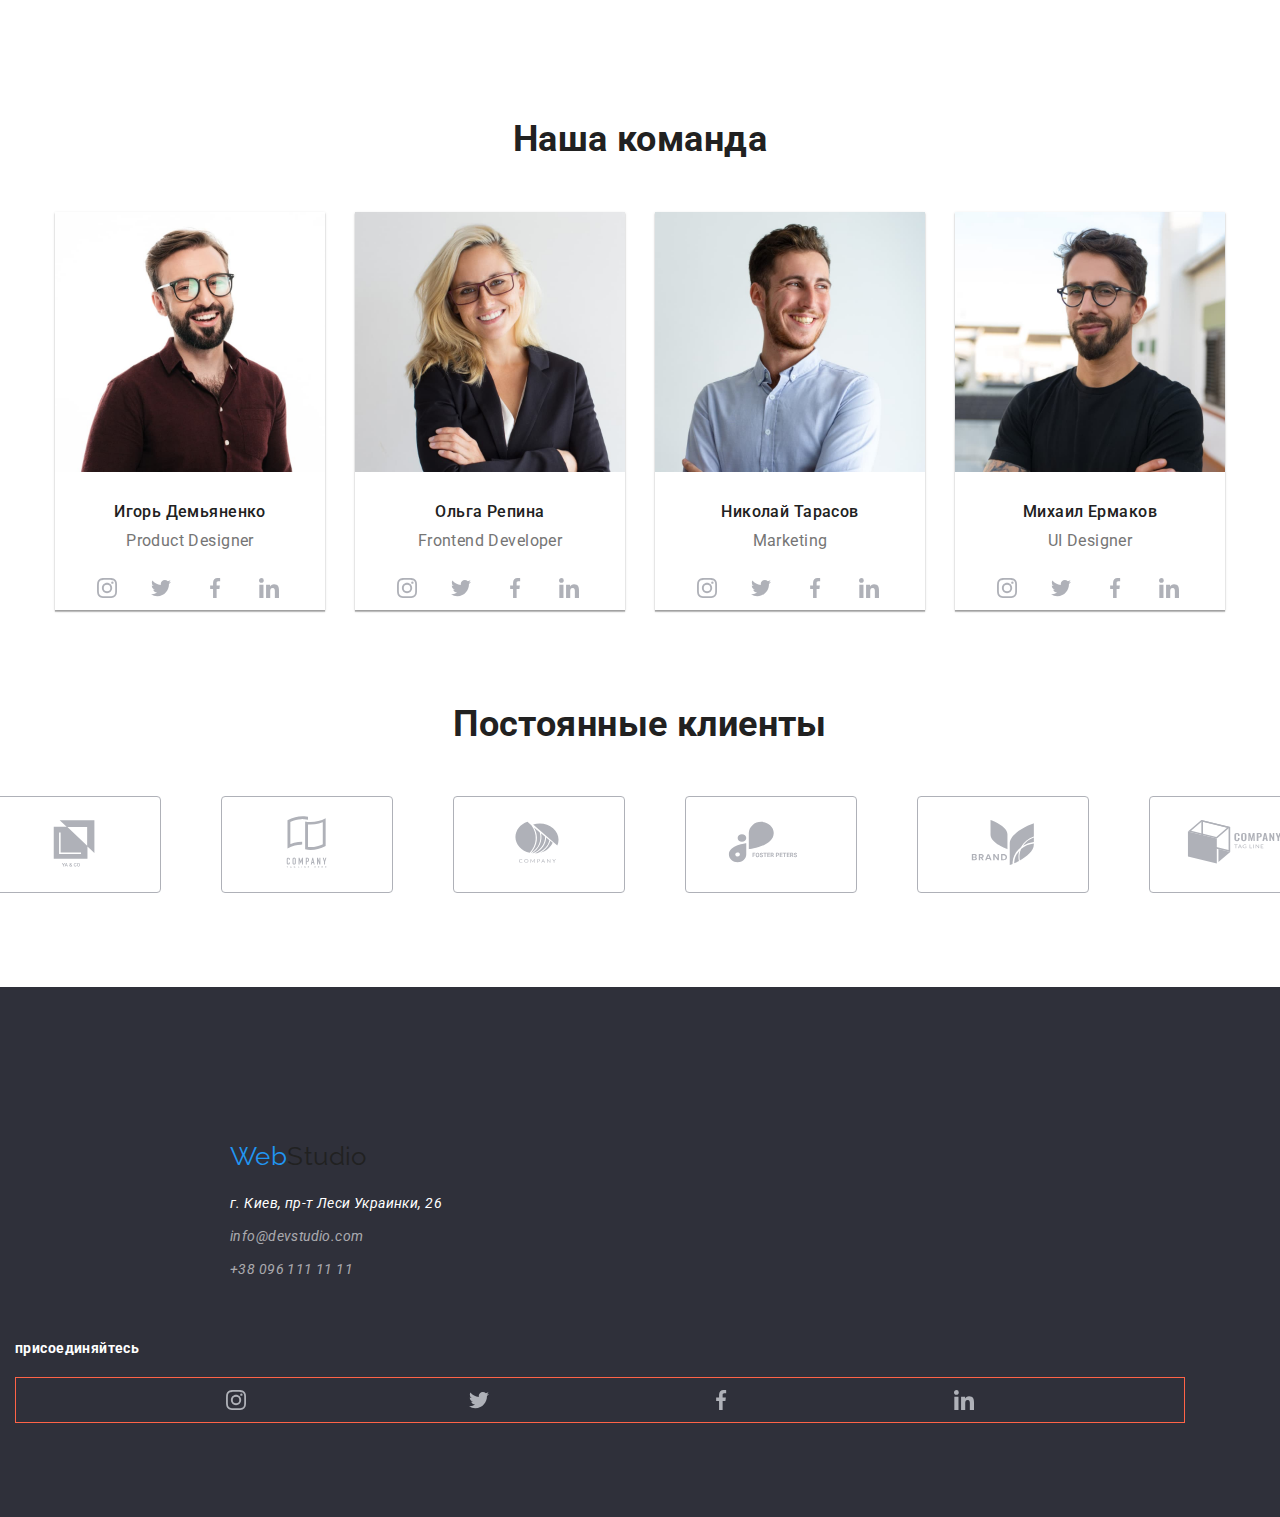
==== commit edad35ab: "homework04good03" ====
--- a/index.html
+++ b/index.html
@@ -354,7 +354,7 @@
 
             <div class="footer-link">
                 <h3 class="footer-link-title">присоединяйтесь</h3>
-                <ul class="list">
+                <ul class="footer-link-list list">
                     <li>
                     <a href="" class="team-icon">
                         <svg class="icon-social-links">
--- a/css/styles.css
+++ b/css/styles.css
@@ -287,18 +287,21 @@
   flex-wrap: wrap;
 }
 
-.team-list item {
+.team-list .item {
   display: inline-block;
-  
+
   margin: 0px auto;
   padding: 0px;
   width: 270px;
-  background-color: cadetblue;
+  
+  box-shadow: 0 2px 1px  rgba(0, 0, 0, 0.2), 
+  0 1px 1px rgba(0, 0, 0, 0.14), 0 1px 3px rgba(0, 0, 0, 0.12);
 }
 
 .team-list .item:not(:last-child) {
   margin-right: 30px;
 }
+
 
 .team-images {
   margin-bottom: 30px;
@@ -329,7 +332,7 @@
   display: flex;
   padding-left: 30px;
   padding-right: 30px;
-  outline: 1px solid black;
+  
 }
 
 .team-icon {
@@ -460,13 +463,31 @@
 .footer-link-title {
   display: block;
   color: var(--wite-color);
-  /* text-align: center; */
+  margin: 0;
+  margin-bottom: 20px;
   /* margin-top: 0px;
   margin-bottom: 10px; */
   font-size: 14px;
   line-height: 1.14;
-
-}
+}
+.footer-link-list{
+  display: flex;
+   justify-content: space-evenly;
+  align-items: center;
+  border: 1px solid tomato;
+}
+
+/* .team-icon-footer {
+  display: block;
+  padding:12px;
+  border: none;
+  width: 44px;
+  height: 44px;
+  color: rgba(255, 255, 255, 0.1);
+  border-radius: 50%;
+} */
+
+
 /* Портфолио */
 
 /* Кнопки портфолио */
@@ -493,6 +514,8 @@
 .button:focus {
   color: var(--primery-bg-color);
   background-color: var(--accent-color);
+  box-shadow: 0 2px 2px rgba(0, 0, 0, 0.12), 0 1px 2px rgba(0, 0, 0, 0.08), 
+  0 3px 1px rgba(0, 0, 0, 0.1);
 }
 
 /* Проекты */
@@ -547,3 +570,8 @@
 .card-content {
   padding: 20px 24px;
 }
+ .project .card:hover {
+
+  box-shadow: 1px 4px 6px rgba(0, 0, 0, 0.16), 0 4px 4px rgba(0, 0, 0, 0.06), 
+  0 1px 1px rgba(0, 0, 0, 0.12);
+ }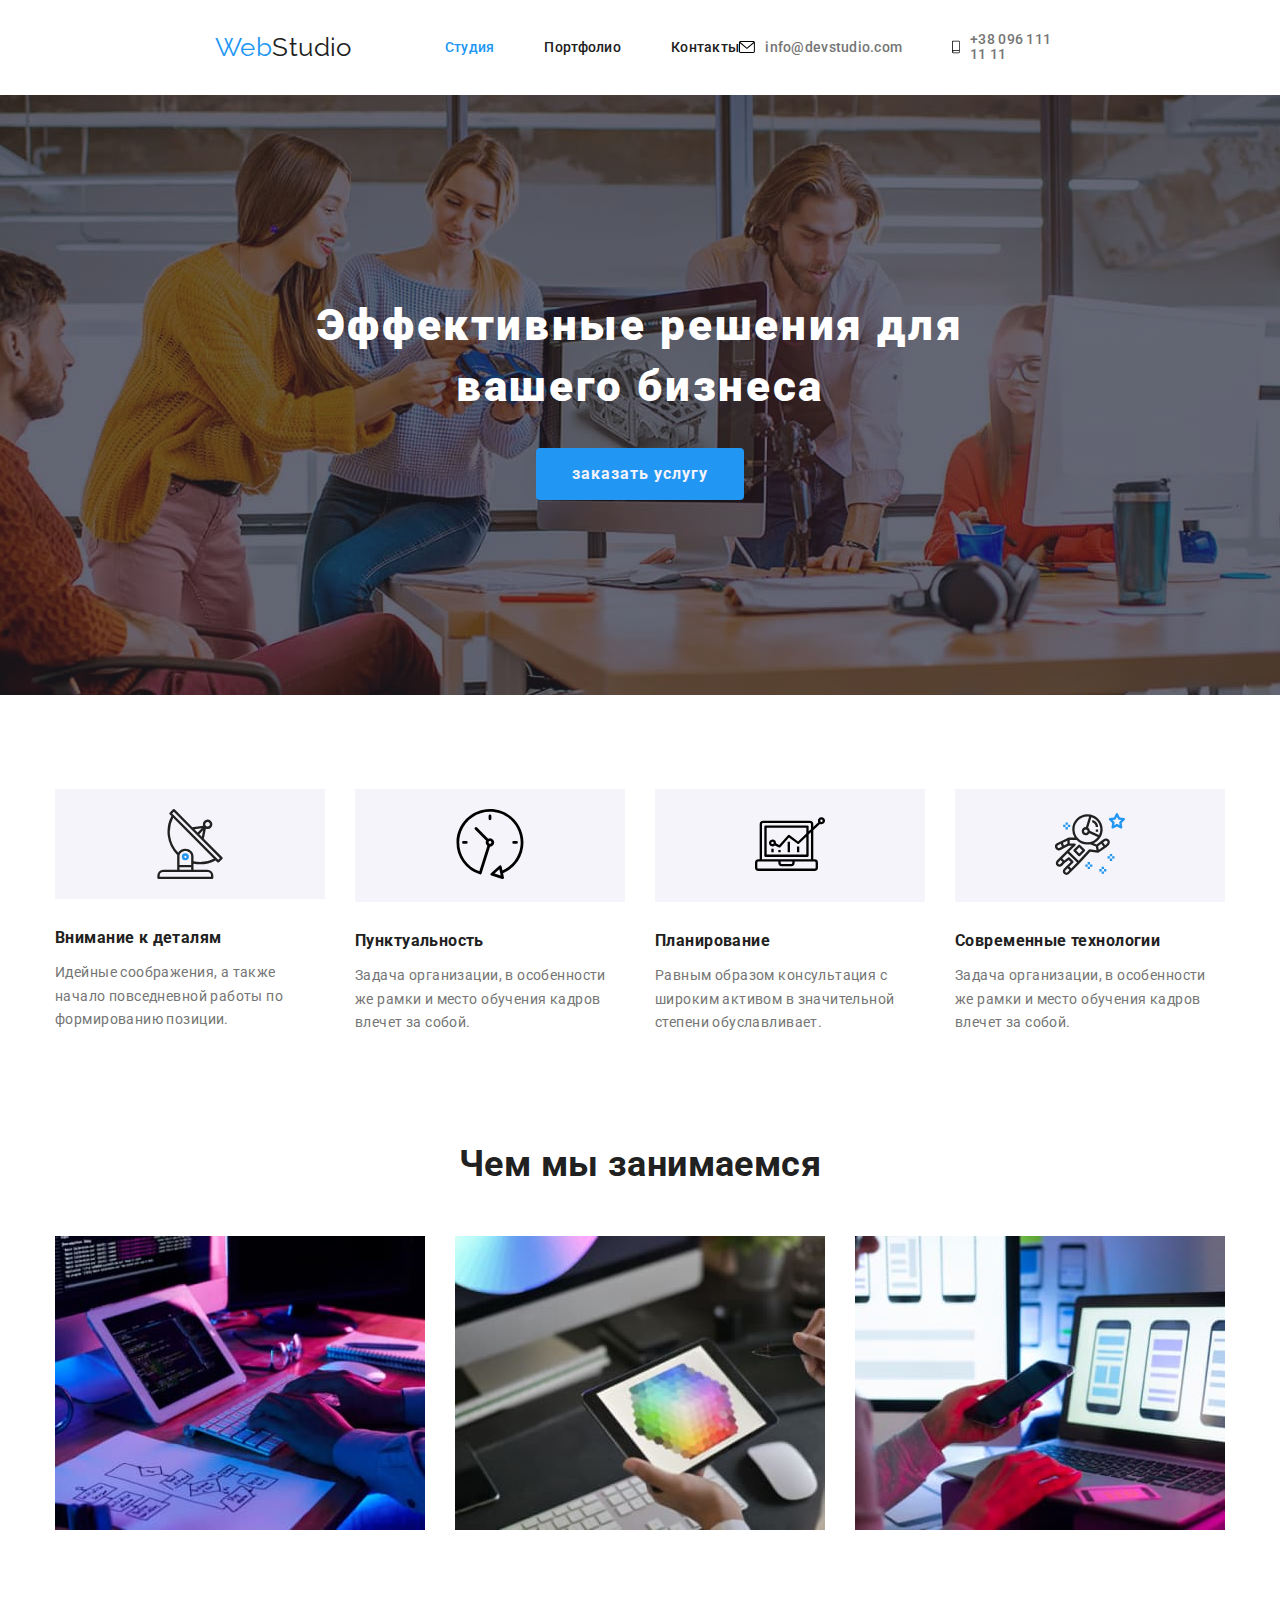
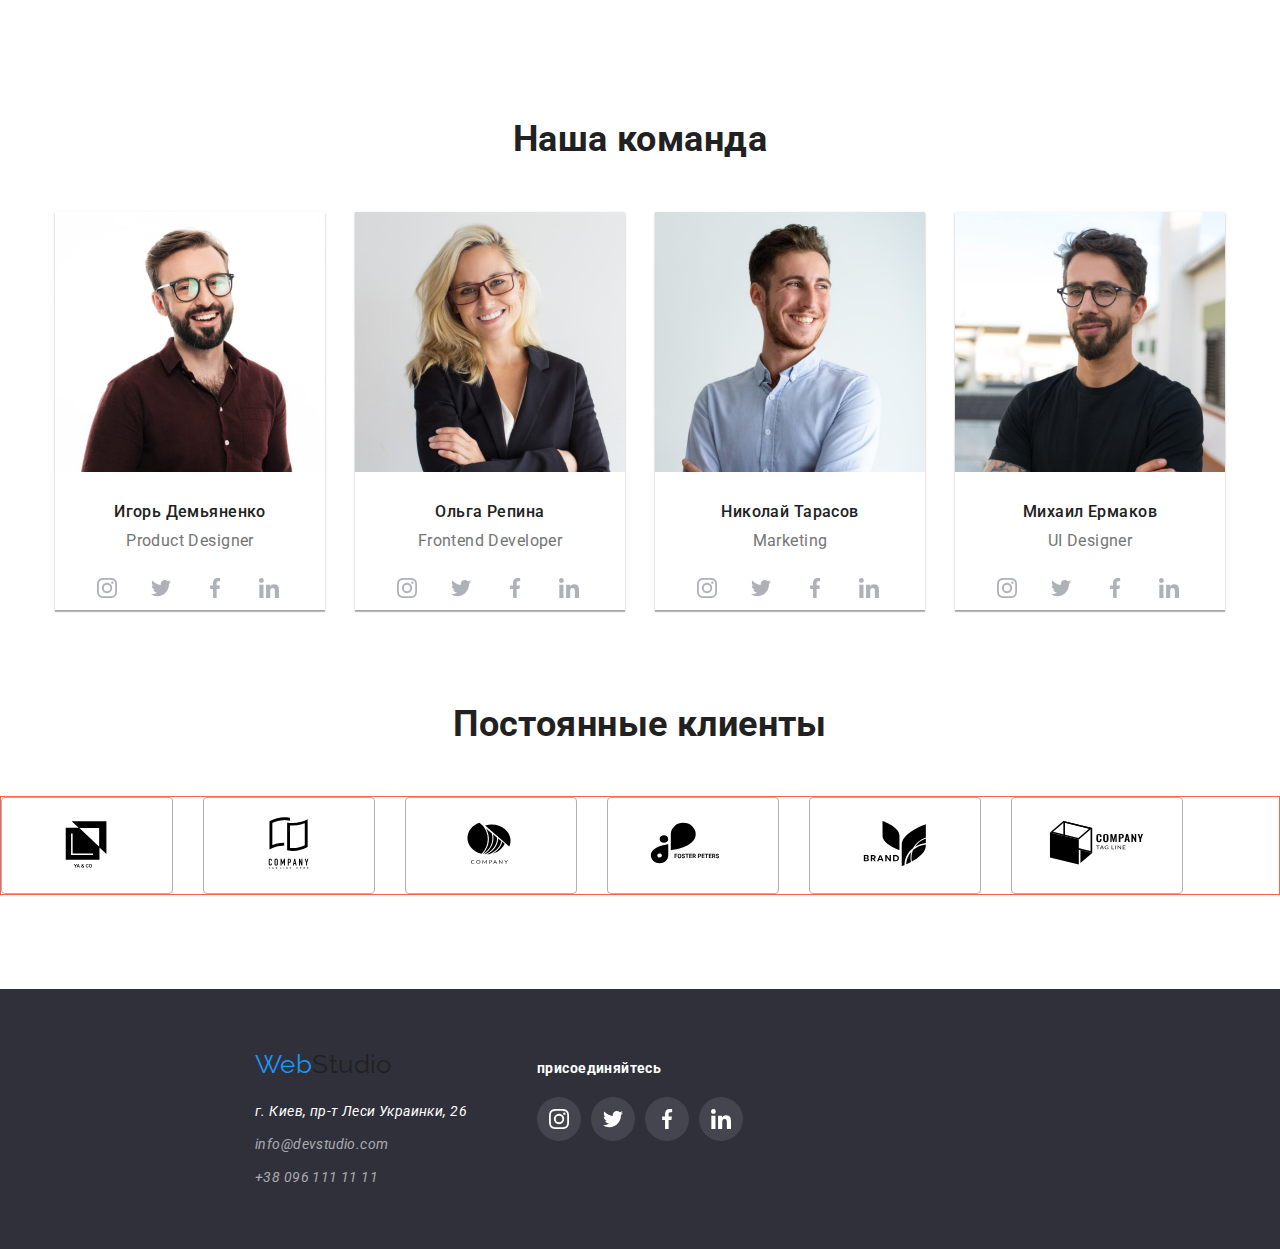
==== commit 034c0c28: "homework04good06" ====
--- a/index.html
+++ b/index.html
@@ -30,21 +30,21 @@
             </nav>
     
             <ul class="nav-information list">
-                <li class="item">
+                <li class="nav-information-list">
                     
                     <svg class=" nav-information-icon" width="16" height="12">
                         <use href="./images/sprite.svg#icon-envelope"></use>
                     </svg>
-                    <a href="mailto:info@devstudio.com" class="link">info@devstudio.com</a>
+                    <a href="mailto:info@devstudio.com" class="nav-information-link">info@devstudio.com</a>
                     </li>
              
 
-                <li class="item">
+                <li class="nav-information-list">
                
                     <svg class=" nav-information-icon" width="10" height="16">
                         <use href="./images/sprite.svg#icon-smartphone"></use>
                     </svg>
-                    <a href="tel:+380961111111" class="link">+38 096 111 11 11</a>
+                    <a href="tel:+380961111111" class="nav-information-link">+38 096 111 11 11</a>
                     
                 </li>
             </ul>
@@ -272,62 +272,62 @@
             <ul class="regular-client-list list">
 
                 <li class="regular-client-item">
-                    <div class="regular-client-icon">
+                 
                     <a href=" " class="regular-client-link">
                         <svg class="regular-client-svg" width="106" height="60">
                             <use href="./images/sprite.svg#icon-client1"></use>
                         </svg>
                     </a>
-                </div>
-                </li>
-                <li class="regular-client-item">
-                    <div class="regular-client-icon">
-                    <a href="" class="regular-client-link">
+              
+                </li>
+                <li class="regular-client-item">
+                  
+                    <a href="" >
                         <svg class="regular-client-svg"  width="106" height="60">
                             <use href="./images/sprite.svg#icon-client2"></use>
                         </svg>
                     </a>
-                    </div>
-                </li>
-
-                <li class="regular-client-item">
-                    <div class="regular-client-icon">
-                <a href=""  class="regular-client-link">
+                   
+                </li>
+
+                <li class="regular-client-item">
+                   
+                <a href="">
                     <svg class="regular-client-svg"  width="106" height="60">
                         <use href="./images/sprite.svg#icon-client3"></use>
                     </svg>
                 </a>
-                </div>
+               
                 </li>
 
                <li class="regular-client-item">
-                    <div class="regular-client-icon">
-                <a href=""  class="regular-client-link">
+                  
+                <a href="">
                     <svg class="regular-client-svg"  width="106" height="60">
                         <use href="./images/sprite.svg#icon-client4"></use>
                     </svg>
                 </a>
-                </div>
-                </li>
-
-                <li class="regular-client-item">
-                    <div class="regular-client-icon">
-                        <a href=""  class="regular-client-link">
+               
+                </li>
+
+                <li class="regular-client-item">
+                   
+                        <a href="" >
                             <svg class="regular-client-svg" width="106" height="60">
                                 <use href="./images/sprite.svg#icon-client5"></use>
                             </svg>
                         </a>
-                    </div>
-                </li>
-
-                <li class="regular-client-item">
-                    <div class="regular-client-icon">
-                <a href=""  class="regular-client-link">
+                    
+                </li>
+
+                <li class="regular-client-item">
+                 
+                <a href="">
                     <svg class="regular-client-svg"  width="106" height="60">
                         <use href="./images/sprite.svg#icon-client6"></use>
                     </svg>
                 </a>
-                </div>
+              
                 </li>
 
             </div>
@@ -339,8 +339,8 @@
     <!-- Футер -->
     <footer class="footer">
     
-        <div class="container">
-           <div class="footer-conteiner">
+        <div class="container footer-container">
+           <div class="footer-adress">
             <a lang="en" href="./index.html" class="footer-logo"><span class="logo-part-first">Web</span>Studio</a>
     
             <address>
@@ -355,31 +355,30 @@
             <div class="footer-link">
                 <h3 class="footer-link-title">присоединяйтесь</h3>
                 <ul class="footer-link-list list">
-                    <li>
-                    <a href="" class="team-icon">
+                    <li class="footer-links">
+                    <a href="" class="footer-team-icon" >
                         <svg class="icon-social-links">
                             <use href="./images/sprite.svg#icon-instagram"></use>
                         </svg>
                     </a>
                     </li>
-                    <li>
-                    <a href="" class="team-icon">
+                    <li class="footer-links"> 
+                    <a href="" class="footer-team-icon">
                         <svg class="icon-social-links">
                             <use href="./images/sprite.svg#icon-twitter"></use>
                         </svg>
                     </a>
                     </li>
-                    <li>
-                    <a href="" class="team-icon">
+                    <li class="footer-links">
+                    <a href="" class="footer-team-icon">
                         <svg class="icon-social-links">
                             <use href="./images/sprite.svg#icon-facebook"></use>
                         </svg>
                     </a>
                     </li>
 
-                    <li>
-
-                    <a href="" class="team-icon">
+                    <li class="footer-links"> 
+                    <a href="" class="footer-team-icon">
                         <svg class="icon-social-links">
                             <use href="./images/sprite.svg#icon-linkedin"></use>
                         </svg>
--- a/css/styles.css
+++ b/css/styles.css
@@ -101,11 +101,24 @@
 color: var(--accent-color);
 }
 
-.nav-information .link {
-  display: block;
-
-
-  color: var(--primery-text-color);
+.nav-link a:hover,
+.nav-link a:focus {
+  color: var(--accent-color);
+}
+
+
+.nav-information  {
+  margin-left: auto;
+  margin-right: 215px;
+  
+}
+
+.nav-information-list:last-child {
+  margin-left: 50px;
+}
+
+.nav-information-link {
+  color: inherit;
 
   font-weight: 500;
   font-size: 14px;
@@ -114,39 +127,25 @@
   text-decoration: none;
 }
 
-.nav-link a:hover,
-.nav-link a:focus {
-  color: var(--accent-color);
-}
-
-.nav-information  {
-  margin-left: auto;
-  margin-right: 215px;
-}
-
-.nav-information .item:last-child {
-  margin-left: 50px;
-}
-
-.nav-information li {
+.nav-information-list {
+  display: inline-flex;
+  align-items: center;
+  color: var(--primery-text-color);
   padding-top: 32px;
   padding-bottom: 32px;
-}
-.nav-information li :hover,
-.nav-information li :focus {
+  
+  }
+
+
+.nav-information-list:hover,
+.nav-information-list:focus {
   color: var(--accent-color);
   fill: var(--accent-color);
 }
 
-.nav-information .item {
-  display: inline-flex;
-  align-items: center;
- }
-
 
 .nav-information-icon {
-  display:inline-block;
-  fill:var(--primery-text-color);
+  color: currentColor;
   margin-right: 10px;
   
 }
@@ -362,7 +361,7 @@
 .icon-social-links:hover,
 .icon-social-links:focus {
   background-color: var(--accent-color);
-  fill: #ffffff;
+  fill:var(--wite-color);
 }
 /* Постоянные клиенты */
 
@@ -379,33 +378,29 @@
 
 .regular-client-list {
   display: flex;
-  padding: 0;
-  margin: 0;
-  list-style: none;
-  background-color: #ffffff;
+  background-color:var(--wite-color);
   margin-bottom: 94px;
-  justify-content: center;
+
+  border: 1px solid tomato;
 }
 
 .regular-client-item {
-  padding: 0;
-  margin: 0;
+ 
   border: 1px solid #afb1b8;
   border-radius: 4px;
-  margin-left: 30px;
+  padding: 16px 32px;
 }
 
 .regular-client-item:not(:last-child) {
   margin-right: 30px;
 }
 
-.regular-client-icon {
-  display: inline-block;
-  padding: 16px 32px;
-}
+
+
 .regular-client-svg {
- 
-  fill: #afb1b8;
+    color:currentColor;
+ /* padding: 16px 32px; */
+  /* fill: #afb1b8; */
 }
 
 .regular-client-item:hover,
@@ -418,17 +413,21 @@
 /* Футер */
 
 .footer {
+ 
   background-color: #2f303a;
-
-}
-.footer .container {
-  margin: 0px;
-}
-.footer-conteiner {
-
+}
+
+.footer-container {
+  display: flex;
+  padding:0;
+  
+ }
+
+.footer-adress {
   padding-top: 60px;
   padding-left: 215px;
   padding-bottom: 60px;
+  margin-right: 70px;
 }
 
 .footer-logo {
@@ -465,27 +464,46 @@
   color: var(--wite-color);
   margin: 0;
   margin-bottom: 20px;
-  /* margin-top: 0px;
-  margin-bottom: 10px; */
   font-size: 14px;
   line-height: 1.14;
 }
+
+.footer-link {
+  padding-top: 72px;
+  padding-bottom: 100px;
+ 
+
+}
 .footer-link-list{
   display: flex;
-   justify-content: space-evenly;
+  justify-content: space-between;
   align-items: center;
-  border: 1px solid tomato;
-}
-
-/* .team-icon-footer {
+  
+}
+
+.footer-links {
+ color: var(--wite-color);
+ }
+
+.footer-team-icon {
   display: block;
   padding:12px;
   border: none;
   width: 44px;
   height: 44px;
-  color: rgba(255, 255, 255, 0.1);
+  color: inherit;
+  background-color:rgba(255, 255, 255, 0.1) ;
   border-radius: 50%;
-} */
+}
+ .footer-team-icon:hover{
+  background-color: var(--accent-color); 
+ }
+
+.footer-links:not(:last-child){
+  margin-right: 10px;
+}
+
+
 
 
 /* Портфолио */
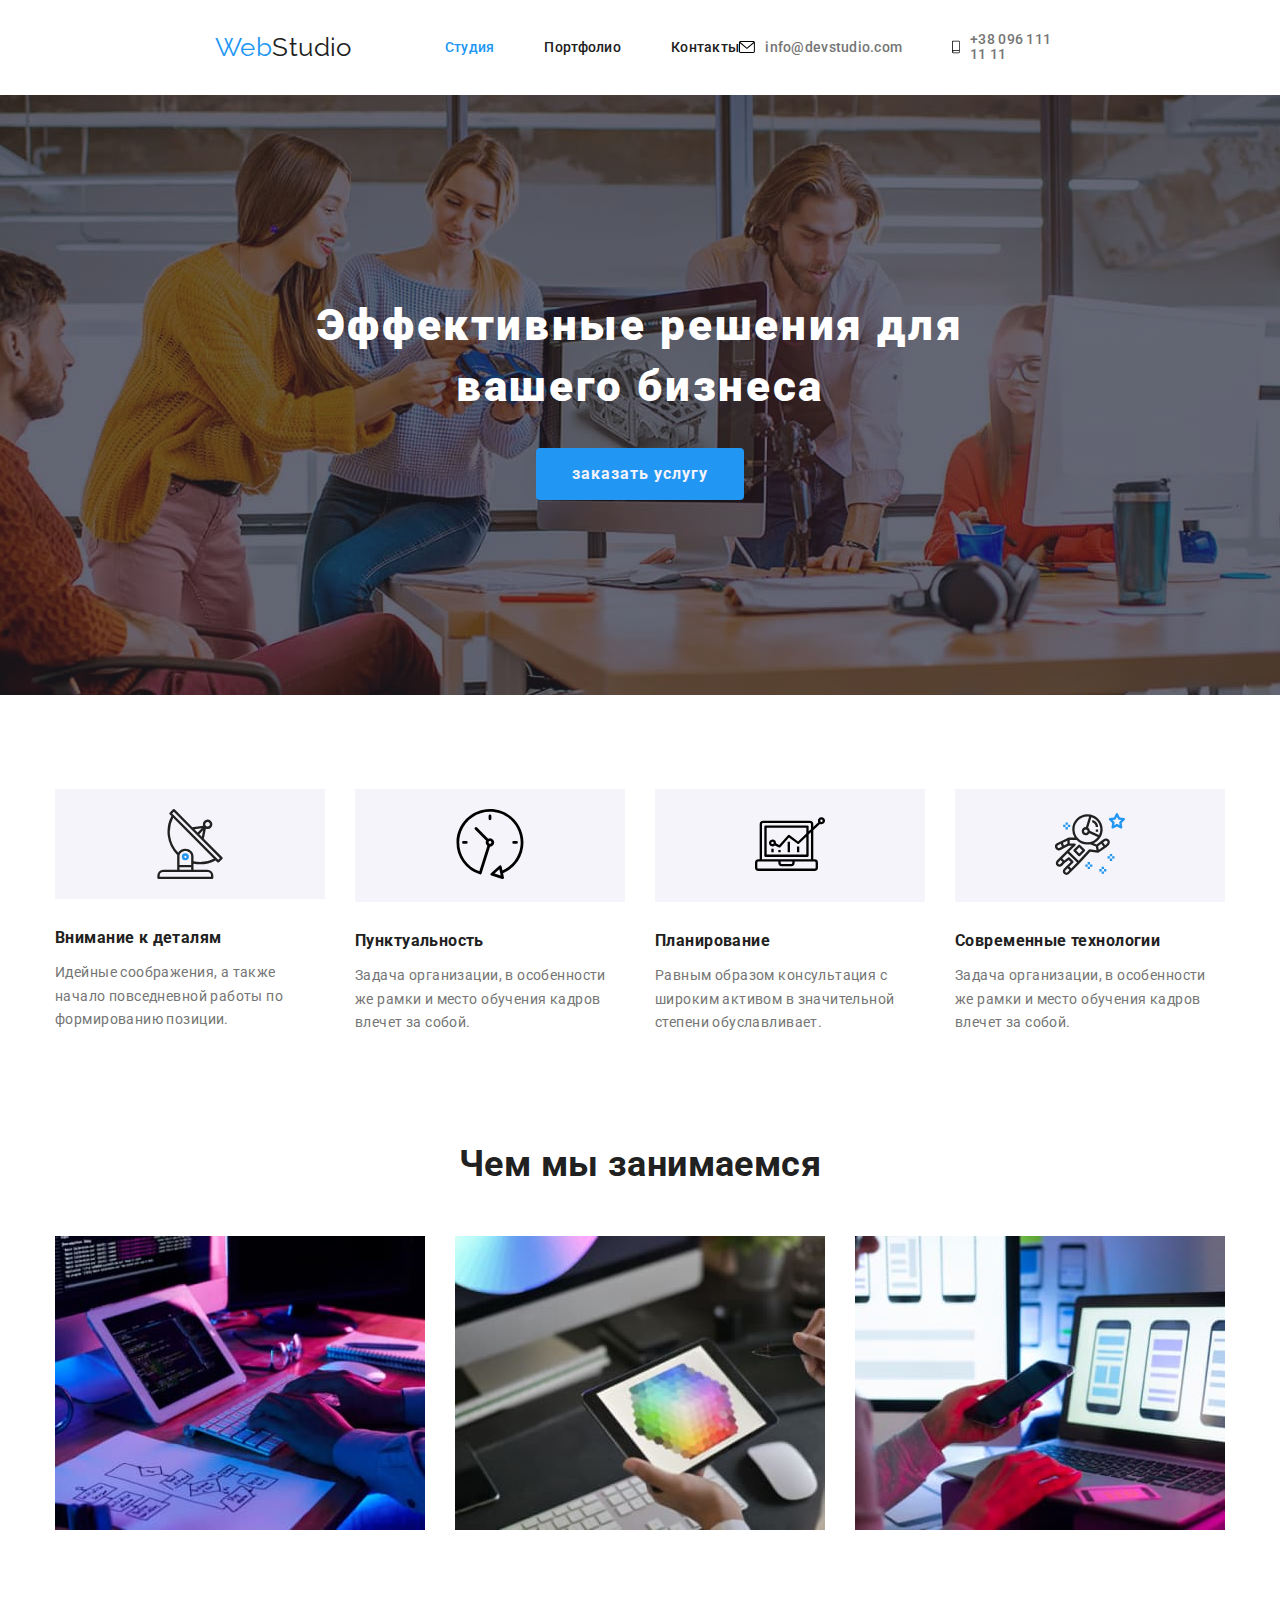
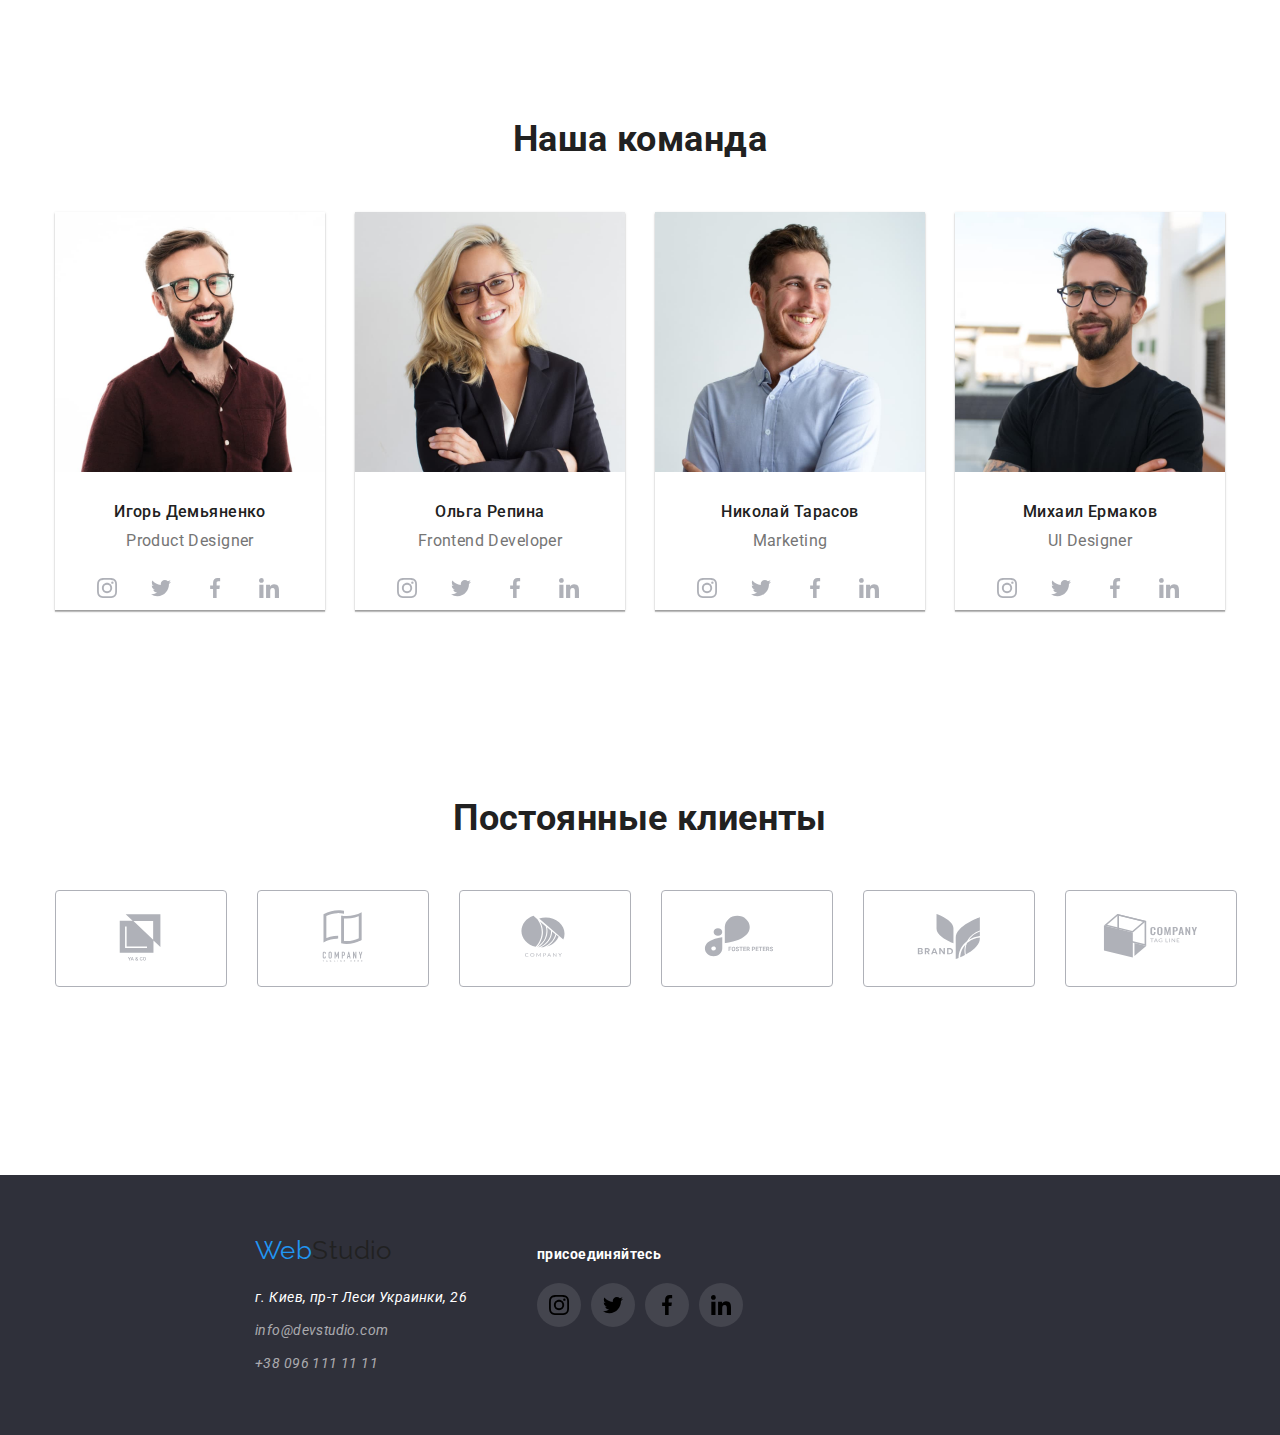
==== commit d5290a83: "homework04good08" ====
--- a/index.html
+++ b/index.html
@@ -267,7 +267,7 @@
         <!-- Постоянные клиенты -->
 
         <section class="regular-client">
-            <div class="conteiner">
+            <div class="container">
             <h2 class="regular-client-title">Постоянные клиенты</h2>
             <ul class="regular-client-list list">
 
@@ -282,7 +282,7 @@
                 </li>
                 <li class="regular-client-item">
                   
-                    <a href="" >
+                    <a href="" class="regular-client-link" >
                         <svg class="regular-client-svg"  width="106" height="60">
                             <use href="./images/sprite.svg#icon-client2"></use>
                         </svg>
@@ -292,7 +292,7 @@
 
                 <li class="regular-client-item">
                    
-                <a href="">
+                <a href="" class="regular-client-link">
                     <svg class="regular-client-svg"  width="106" height="60">
                         <use href="./images/sprite.svg#icon-client3"></use>
                     </svg>
@@ -302,7 +302,7 @@
 
                <li class="regular-client-item">
                   
-                <a href="">
+                <a href="" class="regular-client-link">
                     <svg class="regular-client-svg"  width="106" height="60">
                         <use href="./images/sprite.svg#icon-client4"></use>
                     </svg>
@@ -312,7 +312,7 @@
 
                 <li class="regular-client-item">
                    
-                        <a href="" >
+                        <a href="" class="regular-client-link">
                             <svg class="regular-client-svg" width="106" height="60">
                                 <use href="./images/sprite.svg#icon-client5"></use>
                             </svg>
@@ -322,7 +322,7 @@
 
                 <li class="regular-client-item">
                  
-                <a href="">
+                <a href="" class="regular-client-link">
                     <svg class="regular-client-svg"  width="106" height="60">
                         <use href="./images/sprite.svg#icon-client6"></use>
                     </svg>
--- a/css/styles.css
+++ b/css/styles.css
@@ -329,8 +329,10 @@
 
 .team-icon-block {
   display: flex;
+  align-items: center;
   padding-left: 30px;
   padding-right: 30px;
+  
   
 }
 
@@ -340,7 +342,7 @@
   border: none;
   width: 44px;
   height: 44px;
-  color: #afb1b8;
+  fill: #afb1b8 ;
   border-radius: 50%;
 }
 
@@ -350,19 +352,17 @@
 
 .icon-social-links {
   display: inline-block;
-
-  fill: currentColor;
+  color: currentColor;
   width: 20px;
   height: 20px;
 }
 
 .team-icon:hover,
-.team-icon:focus,
-.icon-social-links:hover,
-.icon-social-links:focus {
+.team-icon:focus{
   background-color: var(--accent-color);
   fill:var(--wite-color);
 }
+
 /* Постоянные клиенты */
 
 .regular-client-title {
@@ -378,38 +378,41 @@
 
 .regular-client-list {
   display: flex;
+  align-items: center;
+  justify-content: space-between;
   background-color:var(--wite-color);
   margin-bottom: 94px;
-
-  border: 1px solid tomato;
+  color:#AFB1B8;
 }
 
 .regular-client-item {
- 
   border: 1px solid #afb1b8;
   border-radius: 4px;
   padding: 16px 32px;
-}
-
+  cursor: pointer;
+}
+
+.regular-client-link{
+  display: block;
+  fill:#afb1b8; 
+}
 .regular-client-item:not(:last-child) {
   margin-right: 30px;
 }
 
-
-
 .regular-client-svg {
-    color:currentColor;
- /* padding: 16px 32px; */
-  /* fill: #afb1b8; */
+  color: currentColor;
 }
 
 .regular-client-item:hover,
 .regular-client-item:focus,
 .regular-client-svg:hover,
-.regular-client-svg:focus {
+.regular-client-svg:focus
+{
   border-color: var(--accent-color);
   fill: var(--accent-color);
 }
+
 /* Футер */
 
 .footer {
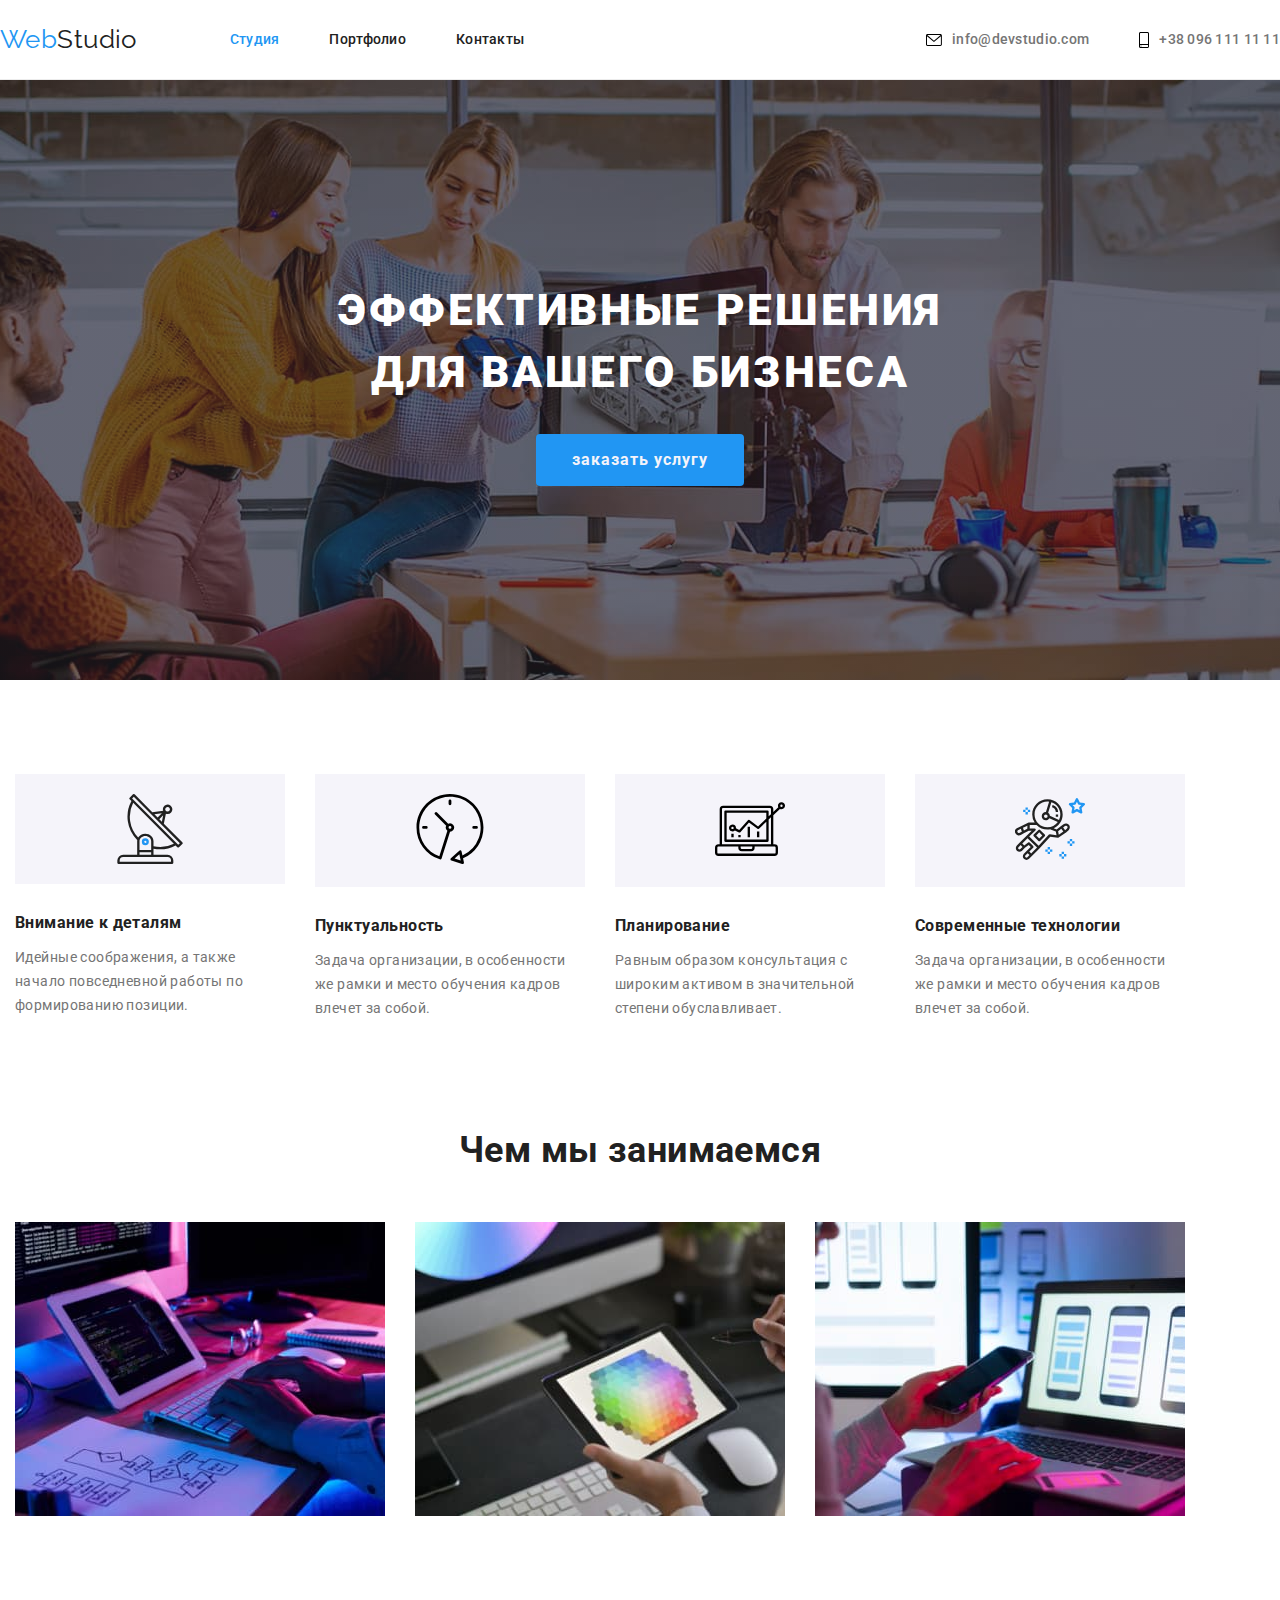
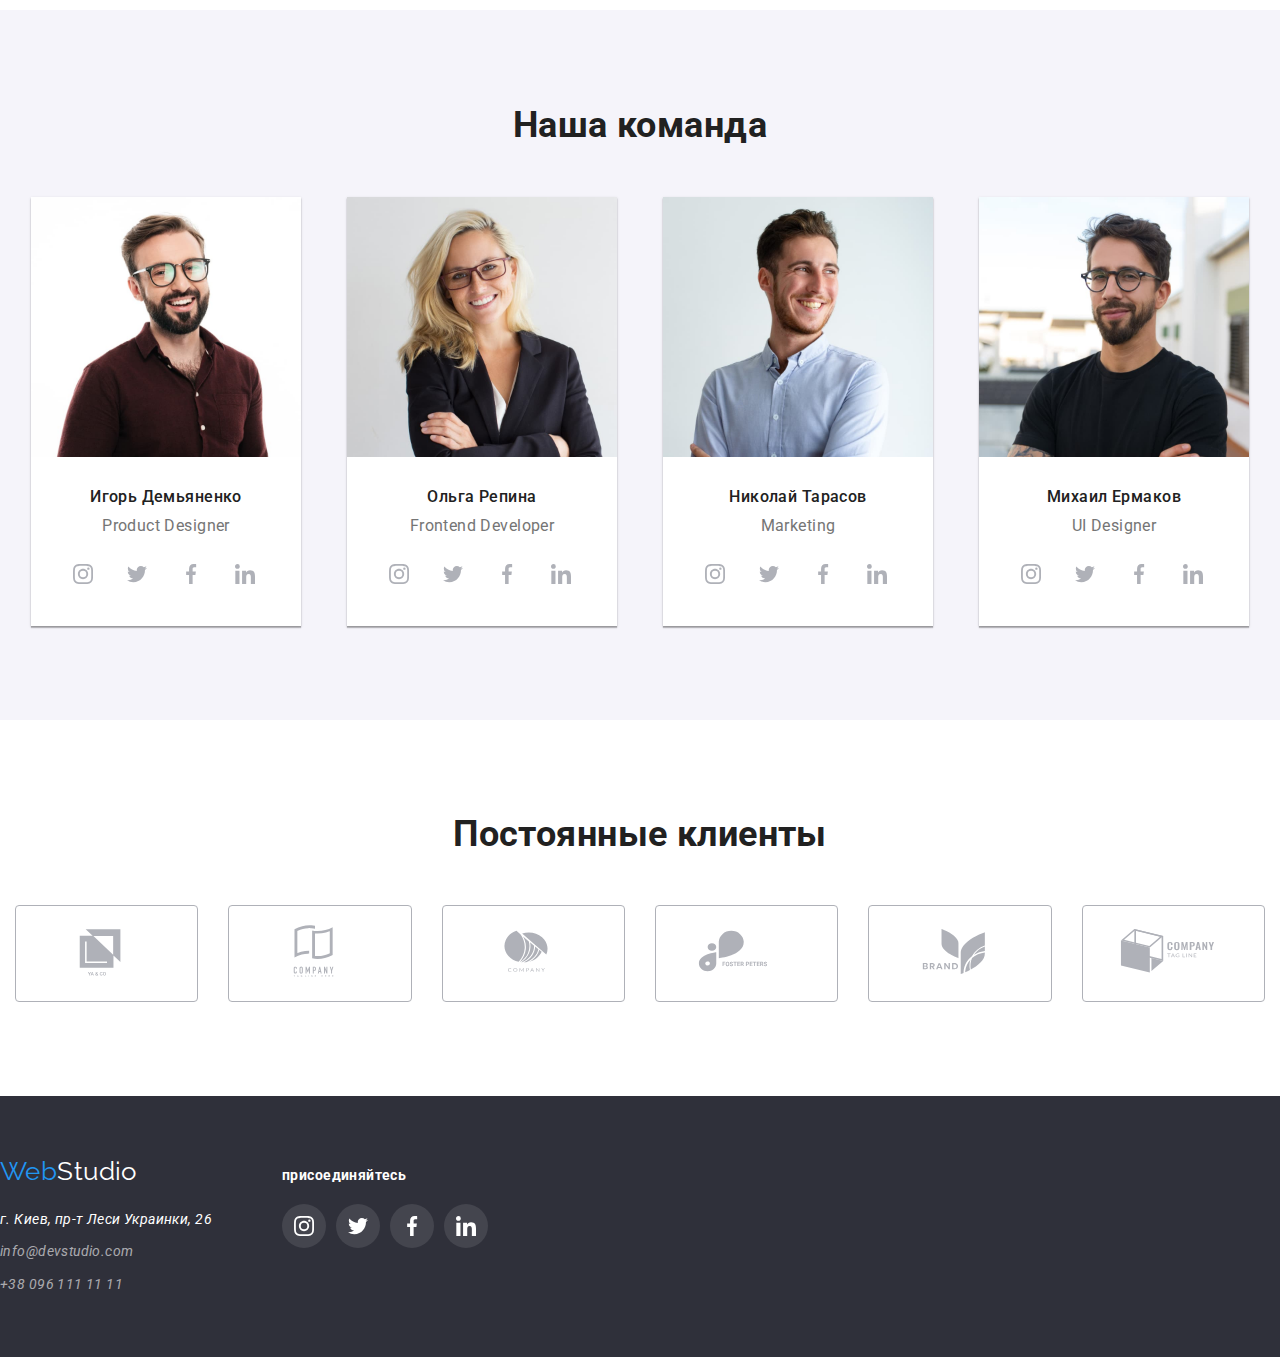
==== commit 0006e0fa: "homework04good11" ====
--- a/index.html
+++ b/index.html
@@ -15,7 +15,7 @@
 
 <body>
     <header class="header">
-        <div class="conteiner main-nav">
+        <div class="container main-nav">
     
             <nav class="nav">
     
@@ -57,7 +57,7 @@
         <!-- Герой -->
         <div>
             <section class="hero">
-                <h1 class="hero-title">Эффективные решения для вашего бизнеса</h1>
+                <h1 class="hero-title">ЭФФЕКТИВНЫЕ РЕШЕНИЯ ДЛЯ ВАШЕГО БИЗНЕСА</h1>
                 <button type="button" class="button-hero">заказать услугу</button>
             </section>              
         </div>
@@ -341,7 +341,7 @@
     
         <div class="container footer-container">
            <div class="footer-adress">
-            <a lang="en" href="./index.html" class="footer-logo"><span class="logo-part-first">Web</span>Studio</a>
+            <a lang="en" href="./index.html" class="footer-logo"><span class="logo-part-first">Web</span><span class="logo-part-two">Studio</span></a>
     
             <address>
                 <ul class="footer-list list">
--- a/css/styles.css
+++ b/css/styles.css
@@ -30,7 +30,7 @@
 .container {
   margin-left: auto;
   margin-right: auto;
-  width: 1200px;
+  min-width: 1200px;
   padding-left: 15px;
   padding-right: 15px;
   padding-top: 94px;
@@ -49,40 +49,41 @@
 
 /* Навигация */
 
-.page-header {
+.header {
   border-bottom: 1px solid #ececec;
 }
 
 .logo {
-  margin-left: 215px;
-
-  color:var( --secondary-text-color);
+  color: var(--secondary-text-color);
   font-family: Raleway, sans-serif;
   font-size: 26px;
   line-height: 1.2;
   text-decoration: none;
-  
-}
-
- .logo-part-first {
-   color:var(--accent-color);
- }
- 
-.main-nav, .nav, .nav-link, .nav-information  {
+  padding: 23px 0;
+}
+
+.logo-part-first {
+  color: var(--accent-color);
+}
+
+.main-nav,
+.nav,
+.nav-link,
+.nav-information {
   display: flex;
   align-items: center;
-} 
+}
 .main-nav {
+  padding: 0;
   align-items: center;
-  
-}
-.nav-link  {
+}
+.nav-link {
   margin-left: 93px;
- }
+}
 
 .nav-link .item:not(:last-child) {
   margin-right: 50px;
-} 
+}
 
 .nav-link .link {
   display: block;
@@ -98,7 +99,7 @@
 }
 
 .nav-link .link.current {
-color: var(--accent-color);
+  color: var(--accent-color);
 }
 
 .nav-link a:hover,
@@ -106,11 +107,8 @@
   color: var(--accent-color);
 }
 
-
-.nav-information  {
+.nav-information {
   margin-left: auto;
-  margin-right: 215px;
-  
 }
 
 .nav-information-list:last-child {
@@ -119,6 +117,9 @@
 
 .nav-information-link {
   color: inherit;
+
+  padding-top: 32px;
+  padding-bottom: 32px;
 
   font-weight: 500;
   font-size: 14px;
@@ -131,11 +132,7 @@
   display: inline-flex;
   align-items: center;
   color: var(--primery-text-color);
-  padding-top: 32px;
-  padding-bottom: 32px;
-  
-  }
-
+}
 
 .nav-information-list:hover,
 .nav-information-list:focus {
@@ -143,11 +140,9 @@
   fill: var(--accent-color);
 }
 
-
 .nav-information-icon {
   color: currentColor;
   margin-right: 10px;
-  
 }
 
 /* Герой */
@@ -269,6 +264,9 @@
 }
 
 /* Наша команда */
+.team {
+  background-color: var(--primery-bg-color);
+}
 
 .team-title {
   color: var(--secondary-text-color);
@@ -288,19 +286,19 @@
 
 .team-list .item {
   display: inline-block;
+  background-color: var(--wite-color);
 
   margin: 0px auto;
   padding: 0px;
   width: 270px;
-  
-  box-shadow: 0 2px 1px  rgba(0, 0, 0, 0.2), 
-  0 1px 1px rgba(0, 0, 0, 0.14), 0 1px 3px rgba(0, 0, 0, 0.12);
+
+  box-shadow: 0 2px 1px rgba(0, 0, 0, 0.2), 0 1px 1px rgba(0, 0, 0, 0.14),
+    0 1px 3px rgba(0, 0, 0, 0.12);
 }
 
 .team-list .item:not(:last-child) {
   margin-right: 30px;
 }
-
 
 .team-images {
   margin-bottom: 30px;
@@ -332,21 +330,20 @@
   align-items: center;
   padding-left: 30px;
   padding-right: 30px;
-  
-  
+  margin-bottom: 30px;
 }
 
 .team-icon {
   display: block;
-  padding:12px;
+  padding: 12px;
   border: none;
   width: 44px;
   height: 44px;
-  fill: #afb1b8 ;
+  fill: #afb1b8;
   border-radius: 50%;
 }
 
-.team-icon:not(:last-child){
+.team-icon:not(:last-child) {
   margin-right: 10px;
 }
 
@@ -358,9 +355,9 @@
 }
 
 .team-icon:hover,
-.team-icon:focus{
+.team-icon:focus {
   background-color: var(--accent-color);
-  fill:var(--wite-color);
+  fill: var(--wite-color);
 }
 
 /* Постоянные клиенты */
@@ -378,23 +375,23 @@
 
 .regular-client-list {
   display: flex;
-  align-items: center;
-  justify-content: space-between;
-  background-color:var(--wite-color);
-  margin-bottom: 94px;
-  color:#AFB1B8;
+  flex-wrap: wrap;
+  background-color: var(--wite-color);
+  color: #afb1b8;
 }
 
 .regular-client-item {
+  width: calc(100% / 6 - var(--card-set-gap) * 5 / 6);
   border: 1px solid #afb1b8;
   border-radius: 4px;
+
+  cursor: pointer;
+}
+
+.regular-client-link {
+  display: block;
   padding: 16px 32px;
-  cursor: pointer;
-}
-
-.regular-client-link{
-  display: block;
-  fill:#afb1b8; 
+  fill: #afb1b8;
 }
 .regular-client-item:not(:last-child) {
   margin-right: 30px;
@@ -406,9 +403,8 @@
 
 .regular-client-item:hover,
 .regular-client-item:focus,
-.regular-client-svg:hover,
-.regular-client-svg:focus
-{
+.regular-client-link:hover,
+.regular-client-link:focus {
   border-color: var(--accent-color);
   fill: var(--accent-color);
 }
@@ -416,32 +412,33 @@
 /* Футер */
 
 .footer {
- 
   background-color: #2f303a;
 }
 
 .footer-container {
   display: flex;
-  padding:0;
-  
- }
+  padding: 0;
+}
 
 .footer-adress {
   padding-top: 60px;
-  padding-left: 215px;
+
   padding-bottom: 60px;
   margin-right: 70px;
 }
 
 .footer-logo {
   display: block;
-  color:var( --secondary-text-color);
+  color: var(--secondary-text-color);
   font-family: Raleway, sans-serif;
   font-size: 26px;
   line-height: 1.2;
   text-decoration: none;
   margin-bottom: 20px;
 }
+.logo-part-two {
+  color: var(--wite-color);
+}
 
 .footer-list li {
   color: var(--wite-color);
@@ -474,40 +471,30 @@
 .footer-link {
   padding-top: 72px;
   padding-bottom: 100px;
- 
-
-}
-.footer-link-list{
+}
+.footer-link-list {
   display: flex;
   justify-content: space-between;
   align-items: center;
-  
-}
-
-.footer-links {
- color: var(--wite-color);
- }
+}
 
 .footer-team-icon {
   display: block;
-  padding:12px;
+  padding: 12px;
   border: none;
   width: 44px;
   height: 44px;
-  color: inherit;
-  background-color:rgba(255, 255, 255, 0.1) ;
+  fill: var(--wite-color);
+  background-color: rgba(255, 255, 255, 0.1);
   border-radius: 50%;
 }
- .footer-team-icon:hover{
-  background-color: var(--accent-color); 
- }
-
-.footer-links:not(:last-child){
+.footer-team-icon:hover {
+  background-color: var(--accent-color);
+}
+
+.footer-links:not(:last-child) {
   margin-right: 10px;
 }
-
-
-
 
 /* Портфолио */
 
@@ -531,12 +518,16 @@
   border: 1px solid transparent;
   min-width: 73px;
 }
+.button-list li:not(:last-child) {
+  margin-right: 8px;
+}
+
 .button:hover,
 .button:focus {
   color: var(--primery-bg-color);
   background-color: var(--accent-color);
-  box-shadow: 0 2px 2px rgba(0, 0, 0, 0.12), 0 1px 2px rgba(0, 0, 0, 0.08), 
-  0 3px 1px rgba(0, 0, 0, 0.1);
+  box-shadow: 0 2px 2px rgba(0, 0, 0, 0.12), 0 1px 2px rgba(0, 0, 0, 0.08),
+    0 3px 1px rgba(0, 0, 0, 0.1);
 }
 
 /* Проекты */
@@ -552,7 +543,7 @@
 }
 
 .project .card {
-  border-bottom: 1px solid #eeeeee;
+  border: 1px solid #eeeeee;
 }
 
 .project > .card {
@@ -591,8 +582,7 @@
 .card-content {
   padding: 20px 24px;
 }
- .project .card:hover {
-
-  box-shadow: 1px 4px 6px rgba(0, 0, 0, 0.16), 0 4px 4px rgba(0, 0, 0, 0.06), 
-  0 1px 1px rgba(0, 0, 0, 0.12);
- }+.project .card:hover {
+  box-shadow: 1px 4px 6px rgba(0, 0, 0, 0.16), 0 4px 4px rgba(0, 0, 0, 0.06),
+    0 1px 1px rgba(0, 0, 0, 0.12);
+}
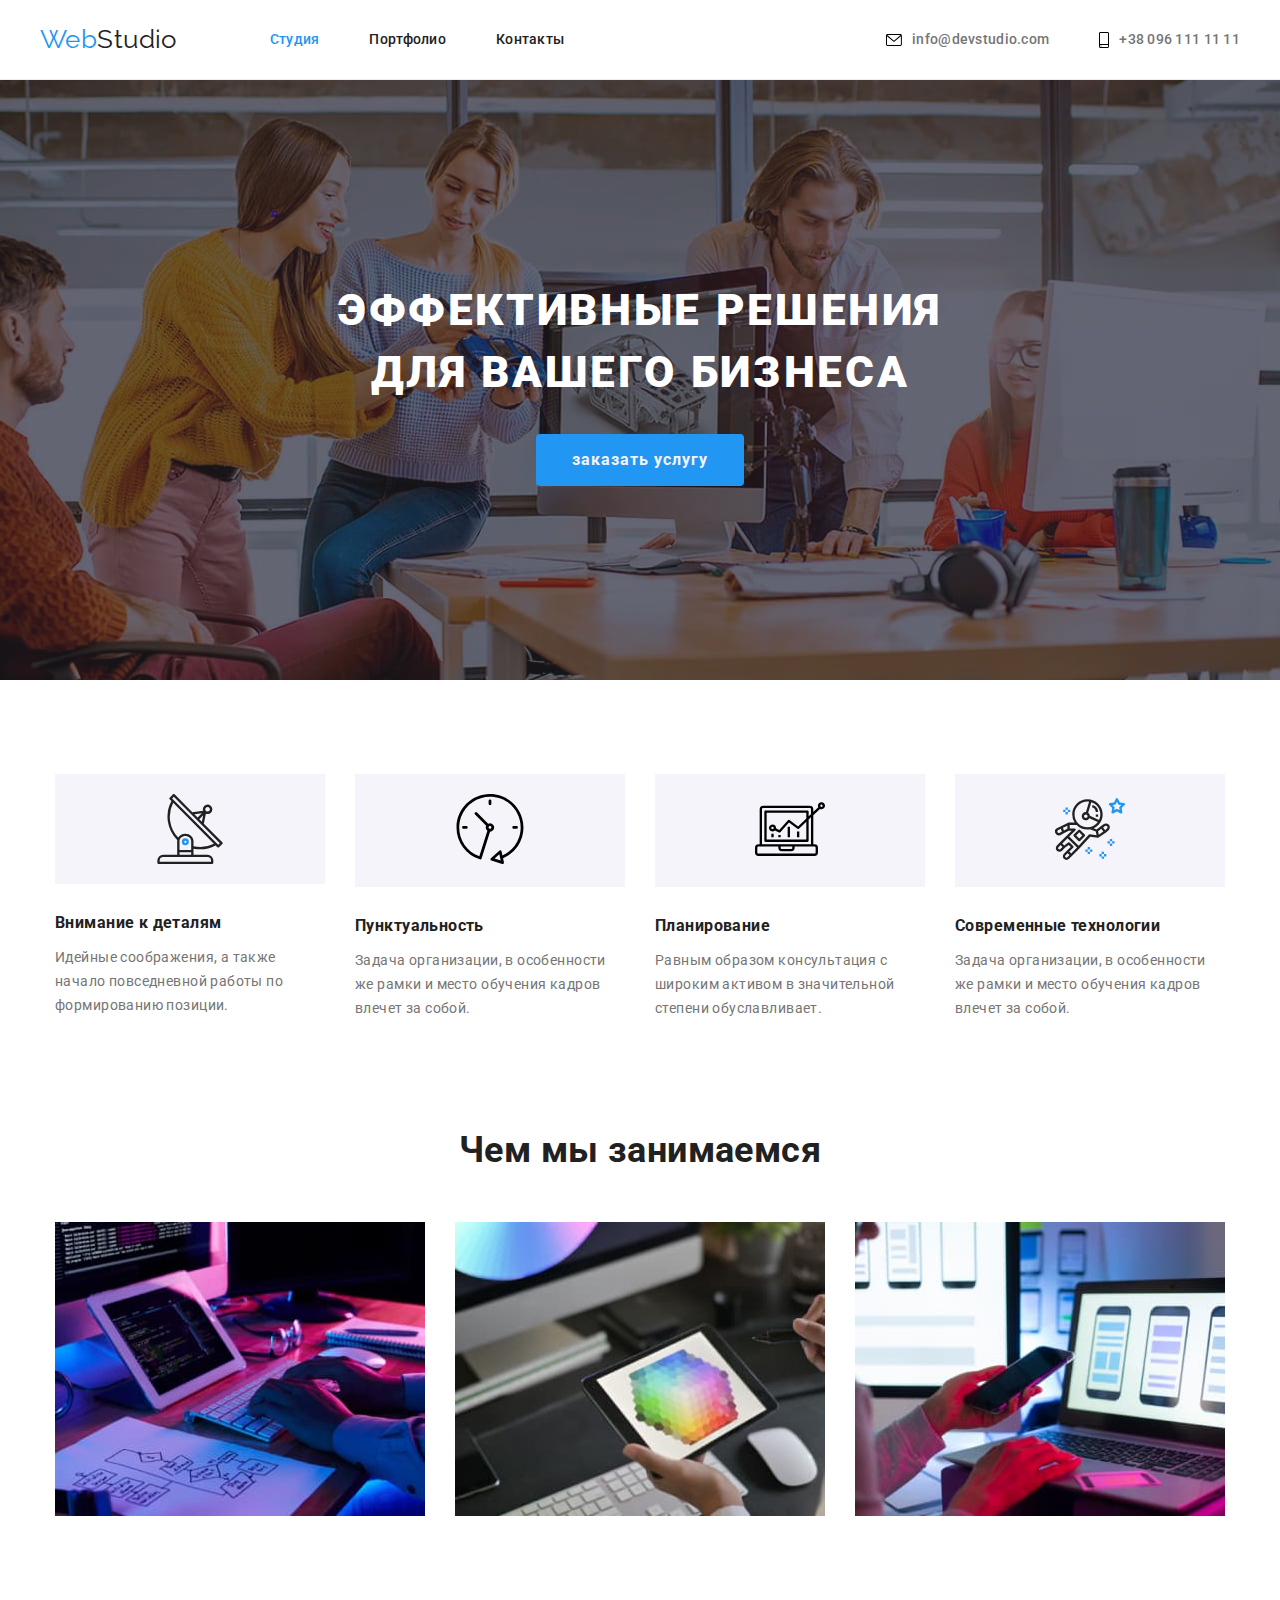
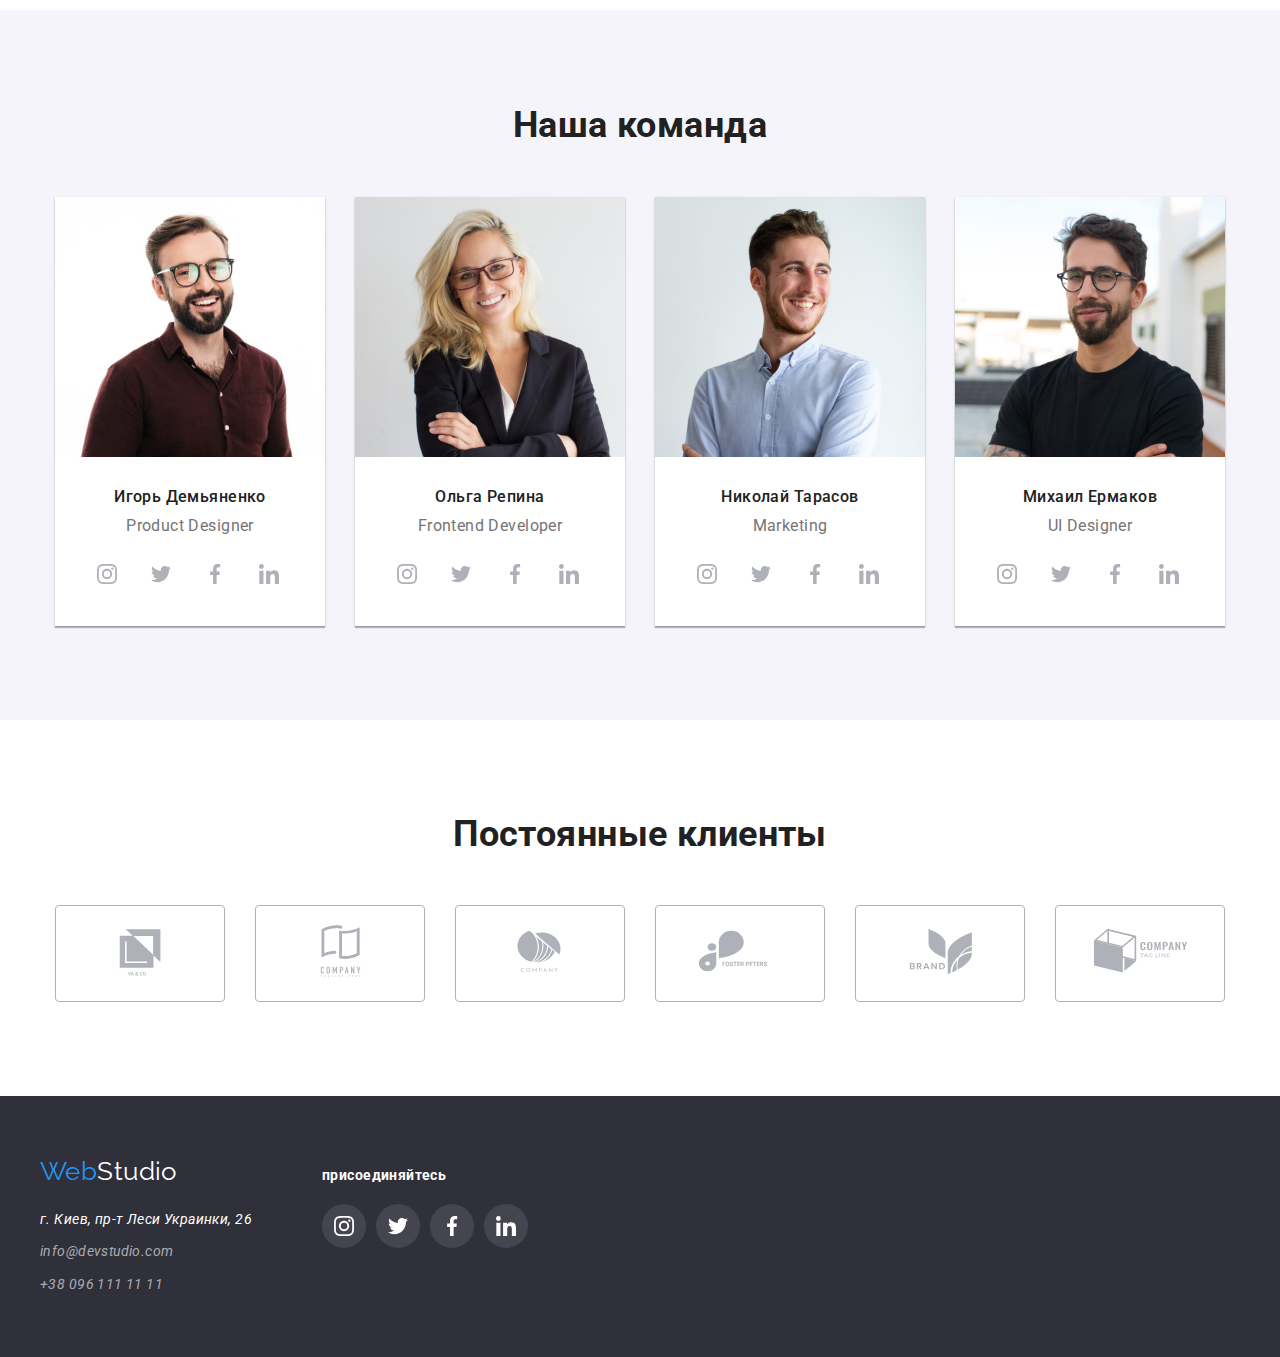
==== commit ad92a571: "homework04good15" ====
--- a/index.html
+++ b/index.html
@@ -57,7 +57,7 @@
         <!-- Герой -->
         <div>
             <section class="hero">
-                <h1 class="hero-title">ЭФФЕКТИВНЫЕ РЕШЕНИЯ ДЛЯ ВАШЕГО БИЗНЕСА</h1>
+                <h1 class="hero-title">Эффективные решения для вашего бизнеса</h1>
                 <button type="button" class="button-hero">заказать услугу</button>
             </section>              
         </div>
--- a/css/styles.css
+++ b/css/styles.css
@@ -28,13 +28,12 @@
   height: auto;
 }
 .container {
-  margin-left: auto;
-  margin-right: auto;
-  min-width: 1200px;
-  padding-left: 15px;
-  padding-right: 15px;
-  padding-top: 94px;
-  padding-bottom: 94px;
+  box-sizing: border-box;
+
+  margin:0 auto;
+  width: 1200px;
+  padding:94px 15px;
+
 }
 
 .list {
@@ -174,7 +173,7 @@
 
   padding-top: 200px;
   margin-bottom: 30px;
-
+  text-transform: uppercase;
   text-align: center;
   font-weight: 900;
   font-size: 44px;
@@ -199,6 +198,11 @@
   border: 1px solid transparent;
   min-width: 130px;
 }
+.button-hero:hover,
+.button-hero:focus {
+  background-color: #188ce8;
+  box-shadow: 0px 4px 4px rgba(0, 0, 0, 0.15);
+}
 
 /* Преимущества */
 
@@ -556,6 +560,10 @@
   margin-bottom: 20px;
 }
 
+.card-image a{
+  display: block;
+} 
+
 .project-title {
   color: var(--secondary-text-color);
 
@@ -580,7 +588,7 @@
 }
 
 .card-content {
-  padding: 20px 24px;
+  padding: 0 24px;
 }
 .project .card:hover {
   box-shadow: 1px 4px 6px rgba(0, 0, 0, 0.16), 0 4px 4px rgba(0, 0, 0, 0.06),
